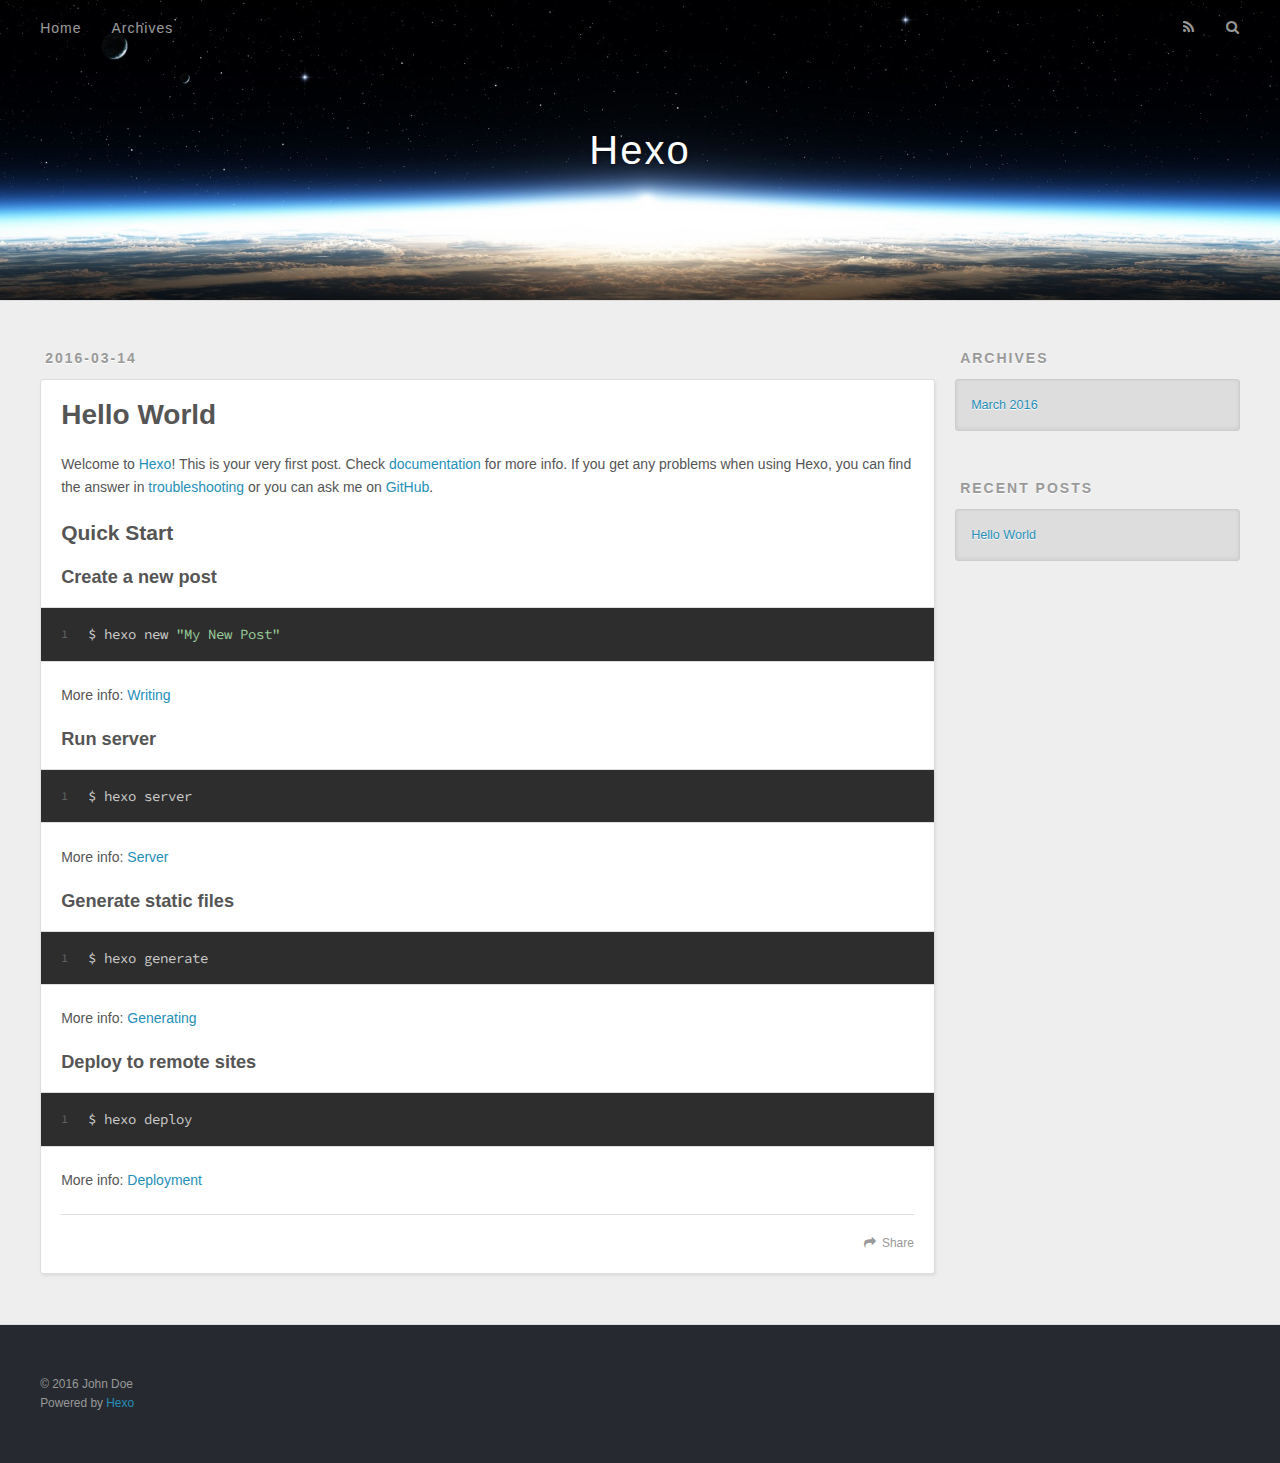
==== index.html @ 3d599dee "Site updated: 2016-03-14 21:38:11" ====
<!DOCTYPE html>
<html>
<head>
  <meta charset="utf-8">
  
  <title>Hexo</title>
  <meta name="viewport" content="width=device-width, initial-scale=1, maximum-scale=1">
  <meta name="description">
<meta property="og:type" content="website">
<meta property="og:title" content="Hexo">
<meta property="og:url" content="http://yoursite.com/index.html">
<meta property="og:site_name" content="Hexo">
<meta property="og:description">
<meta name="twitter:card" content="summary">
<meta name="twitter:title" content="Hexo">
<meta name="twitter:description">
  
    <link rel="alternate" href="/atom.xml" title="Hexo" type="application/atom+xml">
  
  
    <link rel="icon" href="/favicon.png">
  
  
    <link href="//fonts.googleapis.com/css?family=Source+Code+Pro" rel="stylesheet" type="text/css">
  
  <link rel="stylesheet" href="/css/style.css">
  

</head>

<body>
  <div id="container">
    <div id="wrap">
      <header id="header">
  <div id="banner"></div>
  <div id="header-outer" class="outer">
    <div id="header-title" class="inner">
      <h1 id="logo-wrap">
        <a href="/" id="logo">Hexo</a>
      </h1>
      
    </div>
    <div id="header-inner" class="inner">
      <nav id="main-nav">
        <a id="main-nav-toggle" class="nav-icon"></a>
        
          <a class="main-nav-link" href="/">Home</a>
        
          <a class="main-nav-link" href="/archives">Archives</a>
        
      </nav>
      <nav id="sub-nav">
        
          <a id="nav-rss-link" class="nav-icon" href="/atom.xml" title="RSS Feed"></a>
        
        <a id="nav-search-btn" class="nav-icon" title="Search"></a>
      </nav>
      <div id="search-form-wrap">
        <form action="//google.com/search" method="get" accept-charset="UTF-8" class="search-form"><input type="search" name="q" results="0" class="search-form-input" placeholder="Search"><button type="submit" class="search-form-submit">&#xF002;</button><input type="hidden" name="sitesearch" value="http://yoursite.com"></form>
      </div>
    </div>
  </div>
</header>
      <div class="outer">
        <section id="main">
  
    <article id="post-hello-world" class="article article-type-post" itemscope itemprop="blogPost">
  <div class="article-meta">
    <a href="/2016/03/14/hello-world/" class="article-date">
  <time datetime="2016-03-14T12:42:11.532Z" itemprop="datePublished">2016-03-14</time>
</a>
    
  </div>
  <div class="article-inner">
    
    
      <header class="article-header">
        
  
    <h1 itemprop="name">
      <a class="article-title" href="/2016/03/14/hello-world/">Hello World</a>
    </h1>
  

      </header>
    
    <div class="article-entry" itemprop="articleBody">
      
        <p>Welcome to <a href="https://hexo.io/" target="_blank" rel="external">Hexo</a>! This is your very first post. Check <a href="https://hexo.io/docs/" target="_blank" rel="external">documentation</a> for more info. If you get any problems when using Hexo, you can find the answer in <a href="https://hexo.io/docs/troubleshooting.html" target="_blank" rel="external">troubleshooting</a> or you can ask me on <a href="https://github.com/hexojs/hexo/issues" target="_blank" rel="external">GitHub</a>.</p>
<h2 id="Quick-Start"><a href="#Quick-Start" class="headerlink" title="Quick Start"></a>Quick Start</h2><h3 id="Create-a-new-post"><a href="#Create-a-new-post" class="headerlink" title="Create a new post"></a>Create a new post</h3><figure class="highlight bash"><table><tr><td class="gutter"><pre><span class="line">1</span><br></pre></td><td class="code"><pre><span class="line">$ hexo new <span class="string">"My New Post"</span></span><br></pre></td></tr></table></figure>
<p>More info: <a href="https://hexo.io/docs/writing.html" target="_blank" rel="external">Writing</a></p>
<h3 id="Run-server"><a href="#Run-server" class="headerlink" title="Run server"></a>Run server</h3><figure class="highlight bash"><table><tr><td class="gutter"><pre><span class="line">1</span><br></pre></td><td class="code"><pre><span class="line">$ hexo server</span><br></pre></td></tr></table></figure>
<p>More info: <a href="https://hexo.io/docs/server.html" target="_blank" rel="external">Server</a></p>
<h3 id="Generate-static-files"><a href="#Generate-static-files" class="headerlink" title="Generate static files"></a>Generate static files</h3><figure class="highlight bash"><table><tr><td class="gutter"><pre><span class="line">1</span><br></pre></td><td class="code"><pre><span class="line">$ hexo generate</span><br></pre></td></tr></table></figure>
<p>More info: <a href="https://hexo.io/docs/generating.html" target="_blank" rel="external">Generating</a></p>
<h3 id="Deploy-to-remote-sites"><a href="#Deploy-to-remote-sites" class="headerlink" title="Deploy to remote sites"></a>Deploy to remote sites</h3><figure class="highlight bash"><table><tr><td class="gutter"><pre><span class="line">1</span><br></pre></td><td class="code"><pre><span class="line">$ hexo deploy</span><br></pre></td></tr></table></figure>
<p>More info: <a href="https://hexo.io/docs/deployment.html" target="_blank" rel="external">Deployment</a></p>

      
    </div>
    <footer class="article-footer">
      <a data-url="http://yoursite.com/2016/03/14/hello-world/" data-id="cilrziiw30000g82s1ze02omd" class="article-share-link">Share</a>
      
      
    </footer>
  </div>
  
</article>


  

</section>
        
          <aside id="sidebar">
  
    

  
    

  
    
  
    
  <div class="widget-wrap">
    <h3 class="widget-title">Archives</h3>
    <div class="widget">
      <ul class="archive-list"><li class="archive-list-item"><a class="archive-list-link" href="/archives/2016/03/">March 2016</a></li></ul>
    </div>
  </div>


  
    
  <div class="widget-wrap">
    <h3 class="widget-title">Recent Posts</h3>
    <div class="widget">
      <ul>
        
          <li>
            <a href="/2016/03/14/hello-world/">Hello World</a>
          </li>
        
      </ul>
    </div>
  </div>

  
</aside>
        
      </div>
      <footer id="footer">
  
  <div class="outer">
    <div id="footer-info" class="inner">
      &copy; 2016 John Doe<br>
      Powered by <a href="http://hexo.io/" target="_blank">Hexo</a>
    </div>
  </div>
</footer>
    </div>
    <nav id="mobile-nav">
  
    <a href="/" class="mobile-nav-link">Home</a>
  
    <a href="/archives" class="mobile-nav-link">Archives</a>
  
</nav>
    

<script src="//ajax.googleapis.com/ajax/libs/jquery/2.0.3/jquery.min.js"></script>


  <link rel="stylesheet" href="/fancybox/jquery.fancybox.css">
  <script src="/fancybox/jquery.fancybox.pack.js"></script>


<script src="/js/script.js"></script>

  </div>
</body>
</html>
---- css/style.css ----
body {
  width: 100%;
}
body:before,
body:after {
  content: "";
  display: table;
}
body:after {
  clear: both;
}
html,
body,
div,
span,
applet,
object,
iframe,
h1,
h2,
h3,
h4,
h5,
h6,
p,
blockquote,
pre,
a,
abbr,
acronym,
address,
big,
cite,
code,
del,
dfn,
em,
img,
ins,
kbd,
q,
s,
samp,
small,
strike,
strong,
sub,
sup,
tt,
var,
dl,
dt,
dd,
ol,
ul,
li,
fieldset,
form,
label,
legend,
table,
caption,
tbody,
tfoot,
thead,
tr,
th,
td {
  margin: 0;
  padding: 0;
  border: 0;
  outline: 0;
  font-weight: inherit;
  font-style: inherit;
  font-family: inherit;
  font-size: 100%;
  vertical-align: baseline;
}
body {
  line-height: 1;
  color: #000;
  background: #fff;
}
ol,
ul {
  list-style: none;
}
table {
  border-collapse: separate;
  border-spacing: 0;
  vertical-align: middle;
}
caption,
th,
td {
  text-align: left;
  font-weight: normal;
  vertical-align: middle;
}
a img {
  border: none;
}
input,
button {
  margin: 0;
  padding: 0;
}
input::-moz-focus-inner,
button::-moz-focus-inner {
  border: 0;
  padding: 0;
}
@font-face {
  font-family: FontAwesome;
  font-style: normal;
  font-weight: normal;
  src: url("fonts/fontawesome-webfont.eot?v=#4.0.3");
  src: url("fonts/fontawesome-webfont.eot?#iefix&v=#4.0.3") format("embedded-opentype"), url("fonts/fontawesome-webfont.woff?v=#4.0.3") format("woff"), url("fonts/fontawesome-webfont.ttf?v=#4.0.3") format("truetype"), url("fonts/fontawesome-webfont.svg#fontawesomeregular?v=#4.0.3") format("svg");
}
html,
body,
#container {
  height: 100%;
}
body {
  background: #eee;
  font: 14px "Helvetica Neue", Helvetica, Arial, sans-serif;
  -webkit-text-size-adjust: 100%;
}
.outer {
  max-width: 1220px;
  margin: 0 auto;
  padding: 0 20px;
}
.outer:before,
.outer:after {
  content: "";
  display: table;
}
.outer:after {
  clear: both;
}
.inner {
  display: inline;
  float: left;
  width: 98.33333333333333%;
  margin: 0 0.833333333333333%;
}
.left,
.alignleft {
  float: left;
}
.right,
.alignright {
  float: right;
}
.clear {
  clear: both;
}
#container {
  position: relative;
}
.mobile-nav-on {
  overflow: hidden;
}
#wrap {
  height: 100%;
  width: 100%;
  position: absolute;
  top: 0;
  left: 0;
  -webkit-transition: 0.2s ease-out;
  -moz-transition: 0.2s ease-out;
  -ms-transition: 0.2s ease-out;
  transition: 0.2s ease-out;
  z-index: 1;
  background: #eee;
}
.mobile-nav-on #wrap {
  left: 280px;
}
@media screen and (min-width: 768px) {
  #main {
    display: inline;
    float: left;
    width: 73.33333333333333%;
    margin: 0 0.833333333333333%;
  }
}
.article-date,
.article-category-link,
.archive-year,
.widget-title {
  text-decoration: none;
  text-transform: uppercase;
  letter-spacing: 2px;
  color: #999;
  margin-bottom: 1em;
  margin-left: 5px;
  line-height: 1em;
  text-shadow: 0 1px #fff;
  font-weight: bold;
}
.article-inner,
.archive-article-inner {
  background: #fff;
  -webkit-box-shadow: 1px 2px 3px #ddd;
  box-shadow: 1px 2px 3px #ddd;
  border: 1px solid #ddd;
  -webkit-border-radius: 3px;
  border-radius: 3px;
}
.article-entry h1,
.widget h1 {
  font-size: 2em;
}
.article-entry h2,
.widget h2 {
  font-size: 1.5em;
}
.article-entry h3,
.widget h3 {
  font-size: 1.3em;
}
.article-entry h4,
.widget h4 {
  font-size: 1.2em;
}
.article-entry h5,
.widget h5 {
  font-size: 1em;
}
.article-entry h6,
.widget h6 {
  font-size: 1em;
  color: #999;
}
.article-entry hr,
.widget hr {
  border: 1px dashed #ddd;
}
.article-entry strong,
.widget strong {
  font-weight: bold;
}
.article-entry em,
.widget em,
.article-entry cite,
.widget cite {
  font-style: italic;
}
.article-entry sup,
.widget sup,
.article-entry sub,
.widget sub {
  font-size: 0.75em;
  line-height: 0;
  position: relative;
  vertical-align: baseline;
}
.article-entry sup,
.widget sup {
  top: -0.5em;
}
.article-entry sub,
.widget sub {
  bottom: -0.2em;
}
.article-entry small,
.widget small {
  font-size: 0.85em;
}
.article-entry acronym,
.widget acronym,
.article-entry abbr,
.widget abbr {
  border-bottom: 1px dotted;
}
.article-entry ul,
.widget ul,
.article-entry ol,
.widget ol,
.article-entry dl,
.widget dl {
  margin: 0 20px;
  line-height: 1.6em;
}
.article-entry ul ul,
.widget ul ul,
.article-entry ol ul,
.widget ol ul,
.article-entry ul ol,
.widget ul ol,
.article-entry ol ol,
.widget ol ol {
  margin-top: 0;
  margin-bottom: 0;
}
.article-entry ul,
.widget ul {
  list-style: disc;
}
.article-entry ol,
.widget ol {
  list-style: decimal;
}
.article-entry dt,
.widget dt {
  font-weight: bold;
}
#header {
  height: 300px;
  position: relative;
  border-bottom: 1px solid #ddd;
}
#header:before,
#header:after {
  content: "";
  position: absolute;
  left: 0;
  right: 0;
  height: 40px;
}
#header:before {
  top: 0;
  background: -webkit-linear-gradient(rgba(0,0,0,0.2), transparent);
  background: -moz-linear-gradient(rgba(0,0,0,0.2), transparent);
  background: -ms-linear-gradient(rgba(0,0,0,0.2), transparent);
  background: linear-gradient(rgba(0,0,0,0.2), transparent);
}
#header:after {
  bottom: 0;
  background: -webkit-linear-gradient(transparent, rgba(0,0,0,0.2));
  background: -moz-linear-gradient(transparent, rgba(0,0,0,0.2));
  background: -ms-linear-gradient(transparent, rgba(0,0,0,0.2));
  background: linear-gradient(transparent, rgba(0,0,0,0.2));
}
#header-outer {
  height: 100%;
  position: relative;
}
#header-inner {
  position: relative;
  overflow: hidden;
}
#banner {
  position: absolute;
  top: 0;
  left: 0;
  width: 100%;
  height: 100%;
  background: url("images/banner.jpg") center #000;
  -webkit-background-size: cover;
  -moz-background-size: cover;
  background-size: cover;
  z-index: -1;
}
#header-title {
  text-align: center;
  height: 40px;
  position: absolute;
  top: 50%;
  left: 0;
  margin-top: -20px;
}
#logo,
#subtitle {
  text-decoration: none;
  color: #fff;
  font-weight: 300;
  text-shadow: 0 1px 4px rgba(0,0,0,0.3);
}
#logo {
  font-size: 40px;
  line-height: 40px;
  letter-spacing: 2px;
}
#subtitle {
  font-size: 16px;
  line-height: 16px;
  letter-spacing: 1px;
}
#subtitle-wrap {
  margin-top: 16px;
}
#main-nav {
  float: left;
  margin-left: -15px;
}
.nav-icon,
.main-nav-link {
  float: left;
  color: #fff;
  opacity: 0.6;
  text-decoration: none;
  text-shadow: 0 1px rgba(0,0,0,0.2);
  -webkit-transition: opacity 0.2s;
  -moz-transition: opacity 0.2s;
  -ms-transition: opacity 0.2s;
  transition: opacity 0.2s;
  display: block;
  padding: 20px 15px;
}
.nav-icon:hover,
.main-nav-link:hover {
  opacity: 1;
}
.nav-icon {
  font-family: FontAwesome;
  text-align: center;
  font-size: 14px;
  width: 14px;
  height: 14px;
  padding: 20px 15px;
  position: relative;
  cursor: pointer;
}
.main-nav-link {
  font-weight: 300;
  letter-spacing: 1px;
}
@media screen and (max-width: 479px) {
  .main-nav-link {
    display: none;
  }
}
#main-nav-toggle {
  display: none;
}
#main-nav-toggle:before {
  content: "\f0c9";
}
@media screen and (max-width: 479px) {
  #main-nav-toggle {
    display: block;
  }
}
#sub-nav {
  float: right;
  margin-right: -15px;
}
#nav-rss-link:before {
  content: "\f09e";
}
#nav-search-btn:before {
  content: "\f002";
}
#search-form-wrap {
  position: absolute;
  top: 15px;
  width: 150px;
  height: 30px;
  right: -150px;
  opacity: 0;
  -webkit-transition: 0.2s ease-out;
  -moz-transition: 0.2s ease-out;
  -ms-transition: 0.2s ease-out;
  transition: 0.2s ease-out;
}
#search-form-wrap.on {
  opacity: 1;
  right: 0;
}
@media screen and (max-width: 479px) {
  #search-form-wrap {
    width: 100%;
    right: -100%;
  }
}
.search-form {
  position: absolute;
  top: 0;
  left: 0;
  right: 0;
  background: #fff;
  padding: 5px 15px;
  -webkit-border-radius: 15px;
  border-radius: 15px;
  -webkit-box-shadow: 0 0 10px rgba(0,0,0,0.3);
  box-shadow: 0 0 10px rgba(0,0,0,0.3);
}
.search-form-input {
  border: none;
  background: none;
  color: #555;
  width: 100%;
  font: 13px "Helvetica Neue", Helvetica, Arial, sans-serif;
  outline: none;
}
.search-form-input::-webkit-search-results-decoration,
.search-form-input::-webkit-search-cancel-button {
  -webkit-appearance: none;
}
.search-form-submit {
  position: absolute;
  top: 50%;
  right: 10px;
  margin-top: -7px;
  font: 13px FontAwesome;
  border: none;
  background: none;
  color: #bbb;
  cursor: pointer;
}
.search-form-submit:hover,
.search-form-submit:focus {
  color: #777;
}
.article {
  margin: 50px 0;
}
.article-inner {
  overflow: hidden;
}
.article-meta:before,
.article-meta:after {
  content: "";
  display: table;
}
.article-meta:after {
  clear: both;
}
.article-date {
  float: left;
}
.article-category {
  float: left;
  line-height: 1em;
  color: #ccc;
  text-shadow: 0 1px #fff;
  margin-left: 8px;
}
.article-category:before {
  content: "\2022";
}
.article-category-link {
  margin: 0 12px 1em;
}
.article-header {
  padding: 20px 20px 0;
}
.article-title {
  text-decoration: none;
  font-size: 2em;
  font-weight: bold;
  color: #555;
  line-height: 1.1em;
  -webkit-transition: color 0.2s;
  -moz-transition: color 0.2s;
  -ms-transition: color 0.2s;
  transition: color 0.2s;
}
a.article-title:hover {
  color: #258fb8;
}
.article-entry {
  color: #555;
  padding: 0 20px;
}
.article-entry:before,
.article-entry:after {
  content: "";
  display: table;
}
.article-entry:after {
  clear: both;
}
.article-entry p,
.article-entry table {
  line-height: 1.6em;
  margin: 1.6em 0;
}
.article-entry h1,
.article-entry h2,
.article-entry h3,
.article-entry h4,
.article-entry h5,
.article-entry h6 {
  font-weight: bold;
}
.article-entry h1,
.article-entry h2,
.article-entry h3,
.article-entry h4,
.article-entry h5,
.article-entry h6 {
  line-height: 1.1em;
  margin: 1.1em 0;
}
.article-entry a {
  color: #258fb8;
  text-decoration: none;
}
.article-entry a:hover {
  text-decoration: underline;
}
.article-entry ul,
.article-entry ol,
.article-entry dl {
  margin-top: 1.6em;
  margin-bottom: 1.6em;
}
.article-entry img,
.article-entry video {
  max-width: 100%;
  height: auto;
  display: block;
  margin: auto;
}
.article-entry iframe {
  border: none;
}
.article-entry table {
  width: 100%;
  border-collapse: collapse;
  border-spacing: 0;
}
.article-entry th {
  font-weight: bold;
  border-bottom: 3px solid #ddd;
  padding-bottom: 0.5em;
}
.article-entry td {
  border-bottom: 1px solid #ddd;
  padding: 10px 0;
}
.article-entry blockquote {
  font-family: Georgia, "Times New Roman", serif;
  font-size: 1.4em;
  margin: 1.6em 20px;
  text-align: center;
}
.article-entry blockquote footer {
  font-size: 14px;
  margin: 1.6em 0;
  font-family: "Helvetica Neue", Helvetica, Arial, sans-serif;
}
.article-entry blockquote footer cite:before {
  content: "—";
  padding: 0 0.5em;
}
.article-entry .pullquote {
  text-align: left;
  width: 45%;
  margin: 0;
}
.article-entry .pullquote.left {
  margin-left: 0.5em;
  margin-right: 1em;
}
.article-entry .pullquote.right {
  margin-right: 0.5em;
  margin-left: 1em;
}
.article-entry .caption {
  color: #999;
  display: block;
  font-size: 0.9em;
  margin-top: 0.5em;
  position: relative;
  text-align: center;
}
.article-entry .video-container {
  position: relative;
  padding-top: 56.25%;
  height: 0;
  overflow: hidden;
}
.article-entry .video-container iframe,
.article-entry .video-container object,
.article-entry .video-container embed {
  position: absolute;
  top: 0;
  left: 0;
  width: 100%;
  height: 100%;
  margin-top: 0;
}
.article-more-link a {
  display: inline-block;
  line-height: 1em;
  padding: 6px 15px;
  -webkit-border-radius: 15px;
  border-radius: 15px;
  background: #eee;
  color: #999;
  text-shadow: 0 1px #fff;
  text-decoration: none;
}
.article-more-link a:hover {
  background: #258fb8;
  color: #fff;
  text-decoration: none;
  text-shadow: 0 1px #1e7293;
}
.article-footer {
  font-size: 0.85em;
  line-height: 1.6em;
  border-top: 1px solid #ddd;
  padding-top: 1.6em;
  margin: 0 20px 20px;
}
.article-footer:before,
.article-footer:after {
  content: "";
  display: table;
}
.article-footer:after {
  clear: both;
}
.article-footer a {
  color: #999;
  text-decoration: none;
}
.article-footer a:hover {
  color: #555;
}
.article-tag-list-item {
  float: left;
  margin-right: 10px;
}
.article-tag-list-link:before {
  content: "#";
}
.article-comment-link {
  float: right;
}
.article-comment-link:before {
  content: "\f075";
  font-family: FontAwesome;
  padding-right: 8px;
}
.article-share-link {
  cursor: pointer;
  float: right;
  margin-left: 20px;
}
.article-share-link:before {
  content: "\f064";
  font-family: FontAwesome;
  padding-right: 6px;
}
#article-nav {
  position: relative;
}
#article-nav:before,
#article-nav:after {
  content: "";
  display: table;
}
#article-nav:after {
  clear: both;
}
@media screen and (min-width: 768px) {
  #article-nav {
    margin: 50px 0;
  }
  #article-nav:before {
    width: 8px;
    height: 8px;
    position: absolute;
    top: 50%;
    left: 50%;
    margin-top: -4px;
    margin-left: -4px;
    content: "";
    -webkit-border-radius: 50%;
    border-radius: 50%;
    background: #ddd;
    -webkit-box-shadow: 0 1px 2px #fff;
    box-shadow: 0 1px 2px #fff;
  }
}
.article-nav-link-wrap {
  text-decoration: none;
  text-shadow: 0 1px #fff;
  color: #999;
  -webkit-box-sizing: border-box;
  -moz-box-sizing: border-box;
  box-sizing: border-box;
  margin-top: 50px;
  text-align: center;
  display: block;
}
.article-nav-link-wrap:hover {
  color: #555;
}
@media screen and (min-width: 768px) {
  .article-nav-link-wrap {
    width: 50%;
    margin-top: 0;
  }
}
@media screen and (min-width: 768px) {
  #article-nav-newer {
    float: left;
    text-align: right;
    padding-right: 20px;
  }
}
@media screen and (min-width: 768px) {
  #article-nav-older {
    float: right;
    text-align: left;
    padding-left: 20px;
  }
}
.article-nav-caption {
  text-transform: uppercase;
  letter-spacing: 2px;
  color: #ddd;
  line-height: 1em;
  font-weight: bold;
}
#article-nav-newer .article-nav-caption {
  margin-right: -2px;
}
.article-nav-title {
  font-size: 0.85em;
  line-height: 1.6em;
  margin-top: 0.5em;
}
.article-share-box {
  position: absolute;
  display: none;
  background: #fff;
  -webkit-box-shadow: 1px 2px 10px rgba(0,0,0,0.2);
  box-shadow: 1px 2px 10px rgba(0,0,0,0.2);
  -webkit-border-radius: 3px;
  border-radius: 3px;
  margin-left: -145px;
  overflow: hidden;
  z-index: 1;
}
.article-share-box.on {
  display: block;
}
.article-share-input {
  width: 100%;
  background: none;
  -webkit-box-sizing: border-box;
  -moz-box-sizing: border-box;
  box-sizing: border-box;
  font: 14px "Helvetica Neue", Helvetica, Arial, sans-serif;
  padding: 0 15px;
  color: #555;
  outline: none;
  border: 1px solid #ddd;
  -webkit-border-radius: 3px 3px 0 0;
  border-radius: 3px 3px 0 0;
  height: 36px;
  line-height: 36px;
}
.article-share-links {
  background: #eee;
}
.article-share-links:before,
.article-share-links:after {
  content: "";
  display: table;
}
.article-share-links:after {
  clear: both;
}
.article-share-twitter,
.article-share-facebook,
.article-share-pinterest,
.article-share-google {
  width: 50px;
  height: 36px;
  display: block;
  float: left;
  position: relative;
  color: #999;
  text-shadow: 0 1px #fff;
}
.article-share-twitter:before,
.article-share-facebook:before,
.article-share-pinterest:before,
.article-share-google:before {
  font-size: 20px;
  font-family: FontAwesome;
  width: 20px;
  height: 20px;
  position: absolute;
  top: 50%;
  left: 50%;
  margin-top: -10px;
  margin-left: -10px;
  text-align: center;
}
.article-share-twitter:hover,
.article-share-facebook:hover,
.article-share-pinterest:hover,
.article-share-google:hover {
  color: #fff;
}
.article-share-twitter:before {
  content: "\f099";
}
.article-share-twitter:hover {
  background: #00aced;
  text-shadow: 0 1px #008abe;
}
.article-share-facebook:before {
  content: "\f09a";
}
.article-share-facebook:hover {
  background: #3b5998;
  text-shadow: 0 1px #2f477a;
}
.article-share-pinterest:before {
  content: "\f0d2";
}
.article-share-pinterest:hover {
  background: #cb2027;
  text-shadow: 0 1px #a21a1f;
}
.article-share-google:before {
  content: "\f0d5";
}
.article-share-google:hover {
  background: #dd4b39;
  text-shadow: 0 1px #be3221;
}
.article-gallery {
  background: #000;
  position: relative;
}
.article-gallery-photos {
  position: relative;
  overflow: hidden;
}
.article-gallery-img {
  display: none;
  max-width: 100%;
}
.article-gallery-img:first-child {
  display: block;
}
.article-gallery-img.loaded {
  position: absolute;
  display: block;
}
.article-gallery-img img {
  display: block;
  max-width: 100%;
  margin: 0 auto;
}
#comments {
  background: #fff;
  -webkit-box-shadow: 1px 2px 3px #ddd;
  box-shadow: 1px 2px 3px #ddd;
  padding: 20px;
  border: 1px solid #ddd;
  -webkit-border-radius: 3px;
  border-radius: 3px;
  margin: 50px 0;
}
#comments a {
  color: #258fb8;
}
.archives-wrap {
  margin: 50px 0;
}
.archives:before,
.archives:after {
  content: "";
  display: table;
}
.archives:after {
  clear: both;
}
.archive-year-wrap {
  margin-bottom: 1em;
}
.archives {
  -webkit-column-gap: 10px;
  -moz-column-gap: 10px;
  column-gap: 10px;
}
@media screen and (min-width: 480px) and (max-width: 767px) {
  .archives {
    -webkit-column-count: 2;
    -moz-column-count: 2;
    column-count: 2;
  }
}
@media screen and (min-width: 768px) {
  .archives {
    -webkit-column-count: 3;
    -moz-column-count: 3;
    column-count: 3;
  }
}
.archive-article {
  -webkit-column-break-inside: avoid;
  page-break-inside: avoid;
  overflow: hidden;
  break-inside: avoid-column;
}
.archive-article-inner {
  padding: 10px;
  margin-bottom: 15px;
}
.archive-article-title {
  text-decoration: none;
  font-weight: bold;
  color: #555;
  -webkit-transition: color 0.2s;
  -moz-transition: color 0.2s;
  -ms-transition: color 0.2s;
  transition: color 0.2s;
  line-height: 1.6em;
}
.archive-article-title:hover {
  color: #258fb8;
}
.archive-article-footer {
  margin-top: 1em;
}
.archive-article-date {
  color: #999;
  text-decoration: none;
  font-size: 0.85em;
  line-height: 1em;
  margin-bottom: 0.5em;
  display: block;
}
#page-nav {
  margin: 50px auto;
  background: #fff;
  -webkit-box-shadow: 1px 2px 3px #ddd;
  box-shadow: 1px 2px 3px #ddd;
  border: 1px solid #ddd;
  -webkit-border-radius: 3px;
  border-radius: 3px;
  text-align: center;
  color: #999;
  overflow: hidden;
}
#page-nav:before,
#page-nav:after {
  content: "";
  display: table;
}
#page-nav:after {
  clear: both;
}
#page-nav a,
#page-nav span {
  padding: 10px 20px;
  line-height: 1;
  height: 2ex;
}
#page-nav a {
  color: #999;
  text-decoration: none;
}
#page-nav a:hover {
  background: #999;
  color: #fff;
}
#page-nav .prev {
  float: left;
}
#page-nav .next {
  float: right;
}
#page-nav .page-number {
  display: inline-block;
}
@media screen and (max-width: 479px) {
  #page-nav .page-number {
    display: none;
  }
}
#page-nav .current {
  color: #555;
  font-weight: bold;
}
#page-nav .space {
  color: #ddd;
}
#footer {
  background: #262a30;
  padding: 50px 0;
  border-top: 1px solid #ddd;
  color: #999;
}
#footer a {
  color: #258fb8;
  text-decoration: none;
}
#footer a:hover {
  text-decoration: underline;
}
#footer-info {
  line-height: 1.6em;
  font-size: 0.85em;
}
.article-entry pre,
.article-entry .highlight {
  background: #2d2d2d;
  margin: 0 -20px;
  padding: 15px 20px;
  border-style: solid;
  border-color: #ddd;
  border-width: 1px 0;
  overflow: auto;
  color: #ccc;
  line-height: 22.400000000000002px;
}
.article-entry .highlight .gutter pre,
.article-entry .gist .gist-file .gist-data .line-numbers {
  color: #666;
  font-size: 0.85em;
}
.article-entry pre,
.article-entry code {
  font-family: "Source Code Pro", Consolas, Monaco, Menlo, Consolas, monospace;
}
.article-entry code {
  background: #eee;
  text-shadow: 0 1px #fff;
  padding: 0 0.3em;
}
.article-entry pre code {
  background: none;
  text-shadow: none;
  padding: 0;
}
.article-entry .highlight pre {
  border: none;
  margin: 0;
  padding: 0;
}
.article-entry .highlight table {
  margin: 0;
  width: auto;
}
.article-entry .highlight td {
  border: none;
  padding: 0;
}
.article-entry .highlight figcaption {
  font-size: 0.85em;
  color: #999;
  line-height: 1em;
  margin-bottom: 1em;
}
.article-entry .highlight figcaption:before,
.article-entry .highlight figcaption:after {
  content: "";
  display: table;
}
.article-entry .highlight figcaption:after {
  clear: both;
}
.article-entry .highlight figcaption a {
  float: right;
}
.article-entry .highlight .gutter pre {
  text-align: right;
  padding-right: 20px;
}
.article-entry .highlight .line {
  height: 22.400000000000002px;
}
.article-entry .highlight .line.marked {
  background: #515151;
}
.article-entry .gist {
  margin: 0 -20px;
  border-style: solid;
  border-color: #ddd;
  border-width: 1px 0;
  background: #2d2d2d;
  padding: 15px 20px 15px 0;
}
.article-entry .gist .gist-file {
  border: none;
  font-family: "Source Code Pro", Consolas, Monaco, Menlo, Consolas, monospace;
  margin: 0;
}
.article-entry .gist .gist-file .gist-data {
  background: none;
  border: none;
}
.article-entry .gist .gist-file .gist-data .line-numbers {
  background: none;
  border: none;
  padding: 0 20px 0 0;
}
.article-entry .gist .gist-file .gist-data .line-data {
  padding: 0 !important;
}
.article-entry .gist .gist-file .highlight {
  margin: 0;
  padding: 0;
  border: none;
}
.article-entry .gist .gist-file .gist-meta {
  background: #2d2d2d;
  color: #999;
  font: 0.85em "Helvetica Neue", Helvetica, Arial, sans-serif;
  text-shadow: 0 0;
  padding: 0;
  margin-top: 1em;
  margin-left: 20px;
}
.article-entry .gist .gist-file .gist-meta a {
  color: #258fb8;
  font-weight: normal;
}
.article-entry .gist .gist-file .gist-meta a:hover {
  text-decoration: underline;
}
pre .comment,
pre .title {
  color: #999;
}
pre .variable,
pre .attribute,
pre .tag,
pre .regexp,
pre .ruby .constant,
pre .xml .tag .title,
pre .xml .pi,
pre .xml .doctype,
pre .html .doctype,
pre .css .id,
pre .css .class,
pre .css .pseudo {
  color: #f2777a;
}
pre .number,
pre .preprocessor,
pre .built_in,
pre .literal,
pre .params,
pre .constant {
  color: #f99157;
}
pre .class,
pre .ruby .class .title,
pre .css .rules .attribute {
  color: #9c9;
}
pre .string,
pre .value,
pre .inheritance,
pre .header,
pre .ruby .symbol,
pre .xml .cdata {
  color: #9c9;
}
pre .css .hexcolor {
  color: #6cc;
}
pre .function,
pre .python .decorator,
pre .python .title,
pre .ruby .function .title,
pre .ruby .title .keyword,
pre .perl .sub,
pre .javascript .title,
pre .coffeescript .title {
  color: #69c;
}
pre .keyword,
pre .javascript .function {
  color: #c9c;
}
@media screen and (max-width: 479px) {
  #mobile-nav {
    position: absolute;
    top: 0;
    left: 0;
    width: 280px;
    height: 100%;
    background: #191919;
    border-right: 1px solid #fff;
  }
}
@media screen and (max-width: 479px) {
  .mobile-nav-link {
    display: block;
    color: #999;
    text-decoration: none;
    padding: 15px 20px;
    font-weight: bold;
  }
  .mobile-nav-link:hover {
    color: #fff;
  }
}
@media screen and (min-width: 768px) {
  #sidebar {
    display: inline;
    float: left;
    width: 23.333333333333332%;
    margin: 0 0.833333333333333%;
  }
}
.widget-wrap {
  margin: 50px 0;
}
.widget {
  color: #777;
  text-shadow: 0 1px #fff;
  background: #ddd;
  -webkit-box-shadow: 0 -1px 4px #ccc inset;
  box-shadow: 0 -1px 4px #ccc inset;
  border: 1px solid #ccc;
  padding: 15px;
  -webkit-border-radius: 3px;
  border-radius: 3px;
}
.widget a {
  color: #258fb8;
  text-decoration: none;
}
.widget a:hover {
  text-decoration: underline;
}
.widget ul ul,
.widget ol ul,
.widget dl ul,
.widget ul ol,
.widget ol ol,
.widget dl ol,
.widget ul dl,
.widget ol dl,
.widget dl dl {
  margin-left: 15px;
  list-style: disc;
}
.widget {
  line-height: 1.6em;
  word-wrap: break-word;
  font-size: 0.9em;
}
.widget ul,
.widget ol {
  list-style: none;
  margin: 0;
}
.widget ul ul,
.widget ol ul,
.widget ul ol,
.widget ol ol {
  margin: 0 20px;
}
.widget ul ul,
.widget ol ul {
  list-style: disc;
}
.widget ul ol,
.widget ol ol {
  list-style: decimal;
}
.category-list-count,
.tag-list-count,
.archive-list-count {
  padding-left: 5px;
  color: #999;
  font-size: 0.85em;
}
.category-list-count:before,
.tag-list-count:before,
.archive-list-count:before {
  content: "(";
}
.category-list-count:after,
.tag-list-count:after,
.archive-list-count:after {
  content: ")";
}
.tagcloud a {
  margin-right: 5px;
  display: inline-block;
}
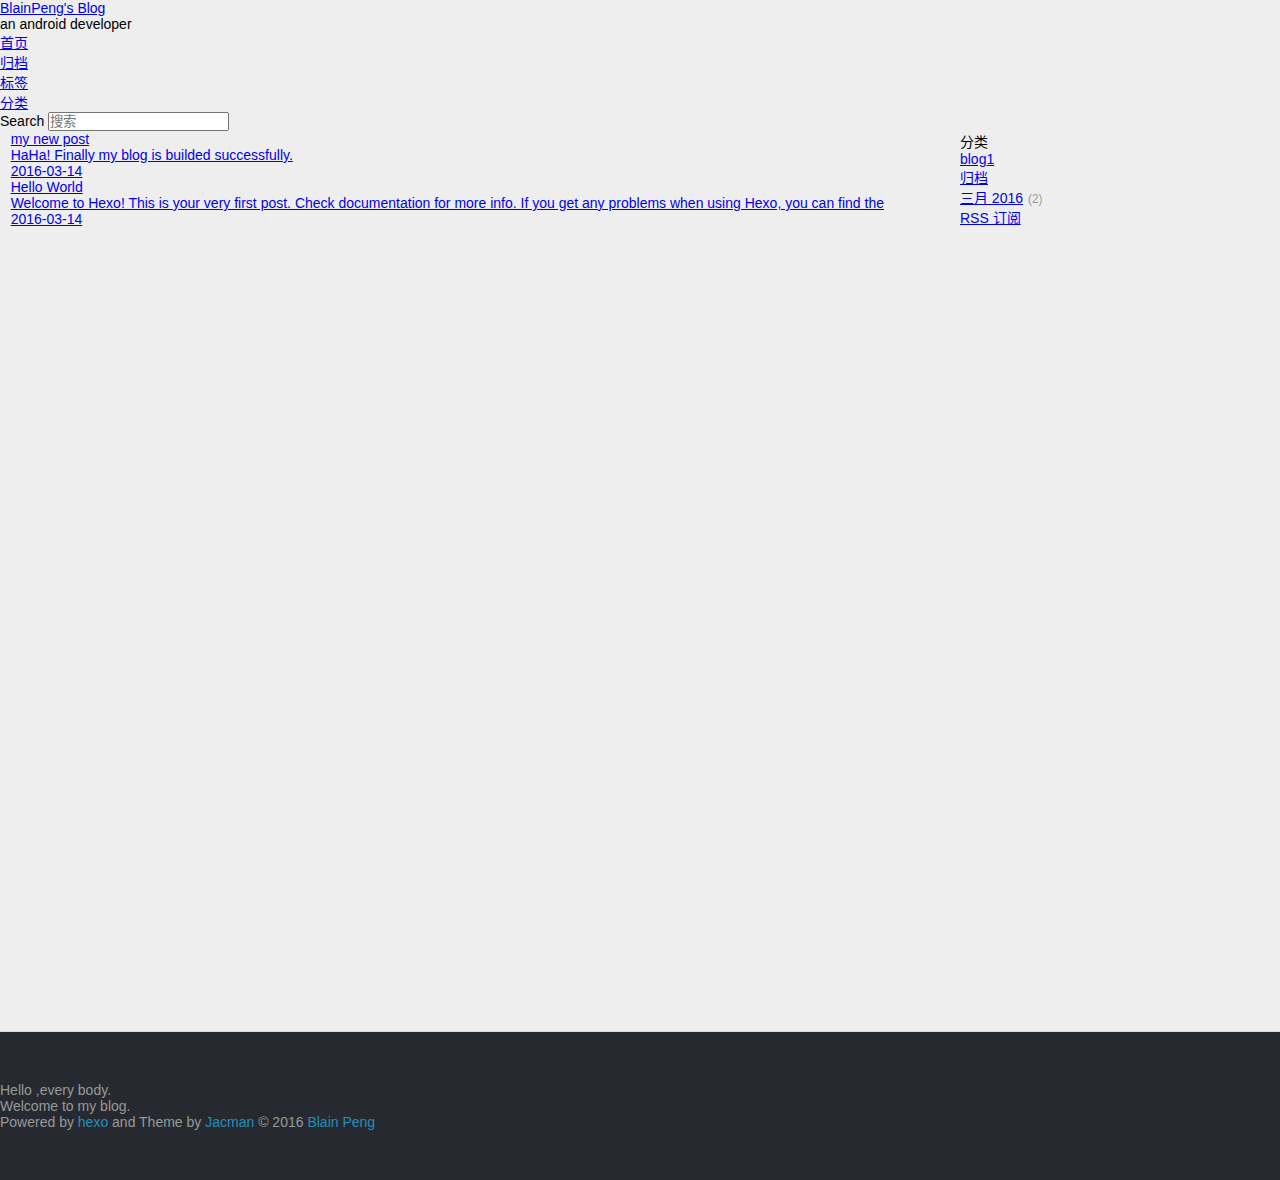
==== commit 9ada2508: "Site updated: 2016-03-15 21:43:04" ====
--- a/index.html
+++ b/index.html
@@ -1,183 +1,310 @@
-<!DOCTYPE html>
-<html>
+
+ <!DOCTYPE HTML>
+<html lang="zh-CN">
 <head>
-  <meta charset="utf-8">
-  
-  <title>Hexo</title>
-  <meta name="viewport" content="width=device-width, initial-scale=1, maximum-scale=1">
-  <meta name="description">
+  <meta charset="UTF-8">
+  
+    <title>BlainPeng&#39;s Blog</title>
+    <meta name="viewport" content="width=device-width, initial-scale=1,user-scalable=no">
+    
+    <meta name="author" content="Blain Peng">
+    
+
+    
+    <meta name="description" content="Welcome to my blog">
 <meta property="og:type" content="website">
-<meta property="og:title" content="Hexo">
+<meta property="og:title" content="BlainPeng's Blog">
 <meta property="og:url" content="http://yoursite.com/index.html">
-<meta property="og:site_name" content="Hexo">
-<meta property="og:description">
+<meta property="og:site_name" content="BlainPeng's Blog">
+<meta property="og:description" content="Welcome to my blog">
 <meta name="twitter:card" content="summary">
-<meta name="twitter:title" content="Hexo">
-<meta name="twitter:description">
-  
-    <link rel="alternate" href="/atom.xml" title="Hexo" type="application/atom+xml">
-  
-  
-    <link rel="icon" href="/favicon.png">
-  
-  
-    <link href="//fonts.googleapis.com/css?family=Source+Code+Pro" rel="stylesheet" type="text/css">
-  
-  <link rel="stylesheet" href="/css/style.css">
-  
-
+<meta name="twitter:title" content="BlainPeng's Blog">
+<meta name="twitter:description" content="Welcome to my blog">
+
+    
+    <link rel="alternative" href="/atom.xml" title="BlainPeng&#39;s Blog" type="application/atom+xml">
+    
+    
+    <link rel="icon" href="/img/favicon.ico">
+    
+    
+    <link rel="apple-touch-icon" href="/img/jacman.jpg">
+    <link rel="apple-touch-icon-precomposed" href="/img/jacman.jpg">
+    
+    <link rel="stylesheet" href="/css/style.css">
 </head>
 
-<body>
-  <div id="container">
-    <div id="wrap">
-      <header id="header">
-  <div id="banner"></div>
-  <div id="header-outer" class="outer">
-    <div id="header-title" class="inner">
-      <h1 id="logo-wrap">
-        <a href="/" id="logo">Hexo</a>
-      </h1>
+  <body>
+    <header>
       
+<div>
+		
+			<div id="textlogo">
+				<h1 class="site-name"><a href="/" title="BlainPeng&#39;s Blog">BlainPeng&#39;s Blog</a></h1>
+				<h2 class="blog-motto">an android developer</h2>
+			</div>
+			<div class="navbar"><a class="navbutton navmobile" href="#" title="菜单">
+			</a></div>
+			<nav class="animated">
+				<ul>
+					<ul>
+					 
+						<li><a href="/">首页</a></li>
+					
+						<li><a href="/archives">归档</a></li>
+					
+						<li><a href="/tags">标签</a></li>
+					
+						<li><a href="/categories">分类</a></li>
+					
+					<li>
+ 					
+					<form class="search" action="//google.com/search" method="get" accept-charset="utf-8">
+						<label>Search</label>
+						<input type="search" id="search" name="q" autocomplete="off" maxlength="20" placeholder="搜索" />
+						<input type="hidden" name="q" value="site:yoursite.com">
+					</form>
+					
+					</li>
+				</ul>
+			</nav>			
+</div>
+    </header>
+    <div id="container">
+      <div id="main">
+
+  
+<section class="post" itemscope itemprop="blogitem">
+  
+    <a href="/2016/03/14/my-new-post/" title="my new post" itemprop="url">
+  
+    <h1 itemprop="name">my new post</h1>
+    
+     
+           <p itemprop="description" >HaHa! Finally my blog is builded successfully.</p>
+        
+    
+    <time datetime="2016-03-14T13:40:43.000Z" itemprop="datePublished">2016-03-14</time>
+  </a>
+</section>
+
+
+
+
+
+
+  
+<section class="post" itemscope itemprop="blogitem">
+  
+    <a href="/2016/03/14/hello-world/" title="Hello World" itemprop="url">
+  
+    <h1 itemprop="name">Hello World</h1>
+    
+     
+           <p itemprop="description" >Welcome to Hexo! This is your very first post. Check documentation for more info. If you get any problems when using Hexo, you can find the </p>
+        
+    
+    <time datetime="2016-03-14T12:42:11.532Z" itemprop="datePublished">2016-03-14</time>
+  </a>
+</section>
+
+
+
+
+
+
+
+</div>
+      <div class="openaside"><a class="navbutton" href="#" title="显示侧边栏"></a></div>
+
+<div id="asidepart">
+<div class="closeaside"><a class="closebutton" href="#" title="隐藏侧边栏"></a></div>
+<aside class="clearfix">
+
+  
+
+
+  
+<div class="categorieslist">
+	<p class="asidetitle">分类</p>
+		<ul>
+		
+		  
+			<li><a href="/categories/blog/" title="blog">blog<sup>1</sup></a></li>
+		  
+		
+		</ul>
+</div>
+
+
+  
+
+  
+  <div class="archiveslist">
+    <p class="asidetitle"><a href="/archives">归档</a></p>
+      <ul class="archive-list"><li class="archive-list-item"><a class="archive-list-link" href="/archives/2016/03/">三月 2016</a><span class="archive-list-count">2</span></li></ul>
+  </div>
+
+
+  
+
+  <div class="rsspart">
+	<a href="/atom.xml" target="_blank" title="rss">RSS 订阅</a>
+</div>
+
+</aside>
+</div>
     </div>
-    <div id="header-inner" class="inner">
-      <nav id="main-nav">
-        <a id="main-nav-toggle" class="nav-icon"></a>
+    <footer><div id="footer" >
+	
+	
+	<section class="info">
+		<p> Hello ,every body. <br/>
+			Welcome to my blog.</p>
+	</section>
+	 
+	<div class="social-font" class="clearfix">
+		
+		
+		
+		
+		
+		
+		
+		
+		
+		
+	</div>
+			
+		
+
+		<p class="copyright">
+		Powered by <a href="http://hexo.io" target="_blank" title="hexo">hexo</a> and Theme by <a href="https://github.com/wuchong/jacman" target="_blank" title="Jacman">Jacman</a> © 2016 
+		
+		<a href="/about" target="_blank" title="Blain Peng">Blain Peng</a>
+		
+		
+		</p>
+</div>
+</footer>
+    <script src="/js/jquery-2.0.3.min.js"></script>
+<script src="/js/jquery.imagesloaded.min.js"></script>
+<script src="/js/gallery.js"></script>
+<script src="/js/jquery.qrcode-0.12.0.min.js"></script>
+
+<script type="text/javascript">
+$(document).ready(function(){ 
+  $('.navbar').click(function(){
+    $('header nav').toggleClass('shownav');
+  });
+  var myWidth = 0;
+  function getSize(){
+    if( typeof( window.innerWidth ) == 'number' ) {
+      myWidth = window.innerWidth;
+    } else if( document.documentElement && document.documentElement.clientWidth) {
+      myWidth = document.documentElement.clientWidth;
+    };
+  };
+  var m = $('#main'),
+      a = $('#asidepart'),
+      c = $('.closeaside'),
+      o = $('.openaside');
+  c.click(function(){
+    a.addClass('fadeOut').css('display', 'none');
+    o.css('display', 'block').addClass('fadeIn');
+    m.addClass('moveMain');
+  });
+  o.click(function(){
+    o.css('display', 'none').removeClass('beforeFadeIn');
+    a.css('display', 'block').removeClass('fadeOut').addClass('fadeIn');      
+    m.removeClass('moveMain');
+  });
+  $(window).scroll(function(){
+    o.css("top",Math.max(80,260-$(this).scrollTop()));
+  });
+  
+  $(window).resize(function(){
+    getSize(); 
+    if (myWidth >= 1024) {
+      $('header nav').removeClass('shownav');
+    }else{
+      m.removeClass('moveMain');
+      a.css('display', 'block').removeClass('fadeOut');
+      o.css('display', 'none');
         
-          <a class="main-nav-link" href="/">Home</a>
-        
-          <a class="main-nav-link" href="/archives">Archives</a>
-        
-      </nav>
-      <nav id="sub-nav">
-        
-          <a id="nav-rss-link" class="nav-icon" href="/atom.xml" title="RSS Feed"></a>
-        
-        <a id="nav-search-btn" class="nav-icon" title="Search"></a>
-      </nav>
-      <div id="search-form-wrap">
-        <form action="//google.com/search" method="get" accept-charset="UTF-8" class="search-form"><input type="search" name="q" results="0" class="search-form-input" placeholder="Search"><button type="submit" class="search-form-submit">&#xF002;</button><input type="hidden" name="sitesearch" value="http://yoursite.com"></form>
-      </div>
-    </div>
-  </div>
-</header>
-      <div class="outer">
-        <section id="main">
-  
-    <article id="post-hello-world" class="article article-type-post" itemscope itemprop="blogPost">
-  <div class="article-meta">
-    <a href="/2016/03/14/hello-world/" class="article-date">
-  <time datetime="2016-03-14T12:42:11.532Z" itemprop="datePublished">2016-03-14</time>
-</a>
-    
-  </div>
-  <div class="article-inner">
-    
-    
-      <header class="article-header">
-        
-  
-    <h1 itemprop="name">
-      <a class="article-title" href="/2016/03/14/hello-world/">Hello World</a>
-    </h1>
-  
-
-      </header>
-    
-    <div class="article-entry" itemprop="articleBody">
-      
-        <p>Welcome to <a href="https://hexo.io/" target="_blank" rel="external">Hexo</a>! This is your very first post. Check <a href="https://hexo.io/docs/" target="_blank" rel="external">documentation</a> for more info. If you get any problems when using Hexo, you can find the answer in <a href="https://hexo.io/docs/troubleshooting.html" target="_blank" rel="external">troubleshooting</a> or you can ask me on <a href="https://github.com/hexojs/hexo/issues" target="_blank" rel="external">GitHub</a>.</p>
-<h2 id="Quick-Start"><a href="#Quick-Start" class="headerlink" title="Quick Start"></a>Quick Start</h2><h3 id="Create-a-new-post"><a href="#Create-a-new-post" class="headerlink" title="Create a new post"></a>Create a new post</h3><figure class="highlight bash"><table><tr><td class="gutter"><pre><span class="line">1</span><br></pre></td><td class="code"><pre><span class="line">$ hexo new <span class="string">"My New Post"</span></span><br></pre></td></tr></table></figure>
-<p>More info: <a href="https://hexo.io/docs/writing.html" target="_blank" rel="external">Writing</a></p>
-<h3 id="Run-server"><a href="#Run-server" class="headerlink" title="Run server"></a>Run server</h3><figure class="highlight bash"><table><tr><td class="gutter"><pre><span class="line">1</span><br></pre></td><td class="code"><pre><span class="line">$ hexo server</span><br></pre></td></tr></table></figure>
-<p>More info: <a href="https://hexo.io/docs/server.html" target="_blank" rel="external">Server</a></p>
-<h3 id="Generate-static-files"><a href="#Generate-static-files" class="headerlink" title="Generate static files"></a>Generate static files</h3><figure class="highlight bash"><table><tr><td class="gutter"><pre><span class="line">1</span><br></pre></td><td class="code"><pre><span class="line">$ hexo generate</span><br></pre></td></tr></table></figure>
-<p>More info: <a href="https://hexo.io/docs/generating.html" target="_blank" rel="external">Generating</a></p>
-<h3 id="Deploy-to-remote-sites"><a href="#Deploy-to-remote-sites" class="headerlink" title="Deploy to remote sites"></a>Deploy to remote sites</h3><figure class="highlight bash"><table><tr><td class="gutter"><pre><span class="line">1</span><br></pre></td><td class="code"><pre><span class="line">$ hexo deploy</span><br></pre></td></tr></table></figure>
-<p>More info: <a href="https://hexo.io/docs/deployment.html" target="_blank" rel="external">Deployment</a></p>
-
-      
-    </div>
-    <footer class="article-footer">
-      <a data-url="http://yoursite.com/2016/03/14/hello-world/" data-id="cilrziiw30000g82s1ze02omd" class="article-share-link">Share</a>
-      
-      
-    </footer>
-  </div>
-  
-</article>
-
-
-  
-
-</section>
-        
-          <aside id="sidebar">
-  
-    
-
-  
-    
-
-  
-    
-  
-    
-  <div class="widget-wrap">
-    <h3 class="widget-title">Archives</h3>
-    <div class="widget">
-      <ul class="archive-list"><li class="archive-list-item"><a class="archive-list-link" href="/archives/2016/03/">March 2016</a></li></ul>
-    </div>
-  </div>
-
-
-  
-    
-  <div class="widget-wrap">
-    <h3 class="widget-title">Recent Posts</h3>
-    <div class="widget">
-      <ul>
-        
-          <li>
-            <a href="/2016/03/14/hello-world/">Hello World</a>
-          </li>
-        
-      </ul>
-    </div>
-  </div>
-
-  
-</aside>
-        
-      </div>
-      <footer id="footer">
-  
-  <div class="outer">
-    <div id="footer-info" class="inner">
-      &copy; 2016 John Doe<br>
-      Powered by <a href="http://hexo.io/" target="_blank">Hexo</a>
-    </div>
-  </div>
-</footer>
-    </div>
-    <nav id="mobile-nav">
-  
-    <a href="/" class="mobile-nav-link">Home</a>
-  
-    <a href="/archives" class="mobile-nav-link">Archives</a>
-  
-</nav>
-    
-
-<script src="//ajax.googleapis.com/ajax/libs/jquery/2.0.3/jquery.min.js"></script>
-
-
-  <link rel="stylesheet" href="/fancybox/jquery.fancybox.css">
-  <script src="/fancybox/jquery.fancybox.pack.js"></script>
-
-
-<script src="/js/script.js"></script>
-
-  </div>
-</body>
-</html>+    }
+  });
+});
+</script>
+
+
+
+
+
+
+
+
+
+
+<link rel="stylesheet" href="/fancybox/jquery.fancybox.css" media="screen" type="text/css">
+<script src="/fancybox/jquery.fancybox.pack.js"></script>
+<script type="text/javascript">
+$(document).ready(function(){ 
+  $('.article-content').each(function(i){
+    $(this).find('img').each(function(){
+      if ($(this).parent().hasClass('fancybox')) return;
+      var alt = this.alt;
+      if (alt) $(this).after('<span class="caption">' + alt + '</span>');
+      $(this).wrap('<a href="' + this.src + '" title="' + alt + '" class="fancybox"></a>');
+    });
+    $(this).find('.fancybox').each(function(){
+      $(this).attr('rel', 'article' + i);
+    });
+  });
+  if($.fancybox){
+    $('.fancybox').fancybox();
+  }
+}); 
+</script>
+
+
+
+<!-- Analytics Begin -->
+
+
+
+<script>
+var _hmt = _hmt || [];
+(function() {
+  var hm = document.createElement("script");
+  hm.src = "//hm.baidu.com/hm.js?e6d1f421bbc9962127a50488f9ed37d1";
+  var s = document.getElementsByTagName("script")[0]; 
+  s.parentNode.insertBefore(hm, s);
+})();
+</script>
+
+
+
+<!-- Analytics End -->
+
+<!-- Totop Begin -->
+
+	<div id="totop">
+	<a title="返回顶部"><img src="/img/scrollup.png"/></a>
+	</div>
+	<script src="/js/totop.js"></script>
+
+<!-- Totop End -->
+
+<!-- MathJax Begin -->
+<!-- mathjax config similar to math.stackexchange -->
+
+
+<!-- MathJax End -->
+
+<!-- Tiny_search Begin -->
+
+<!-- Tiny_search End -->
+
+  </body>
+ </html>
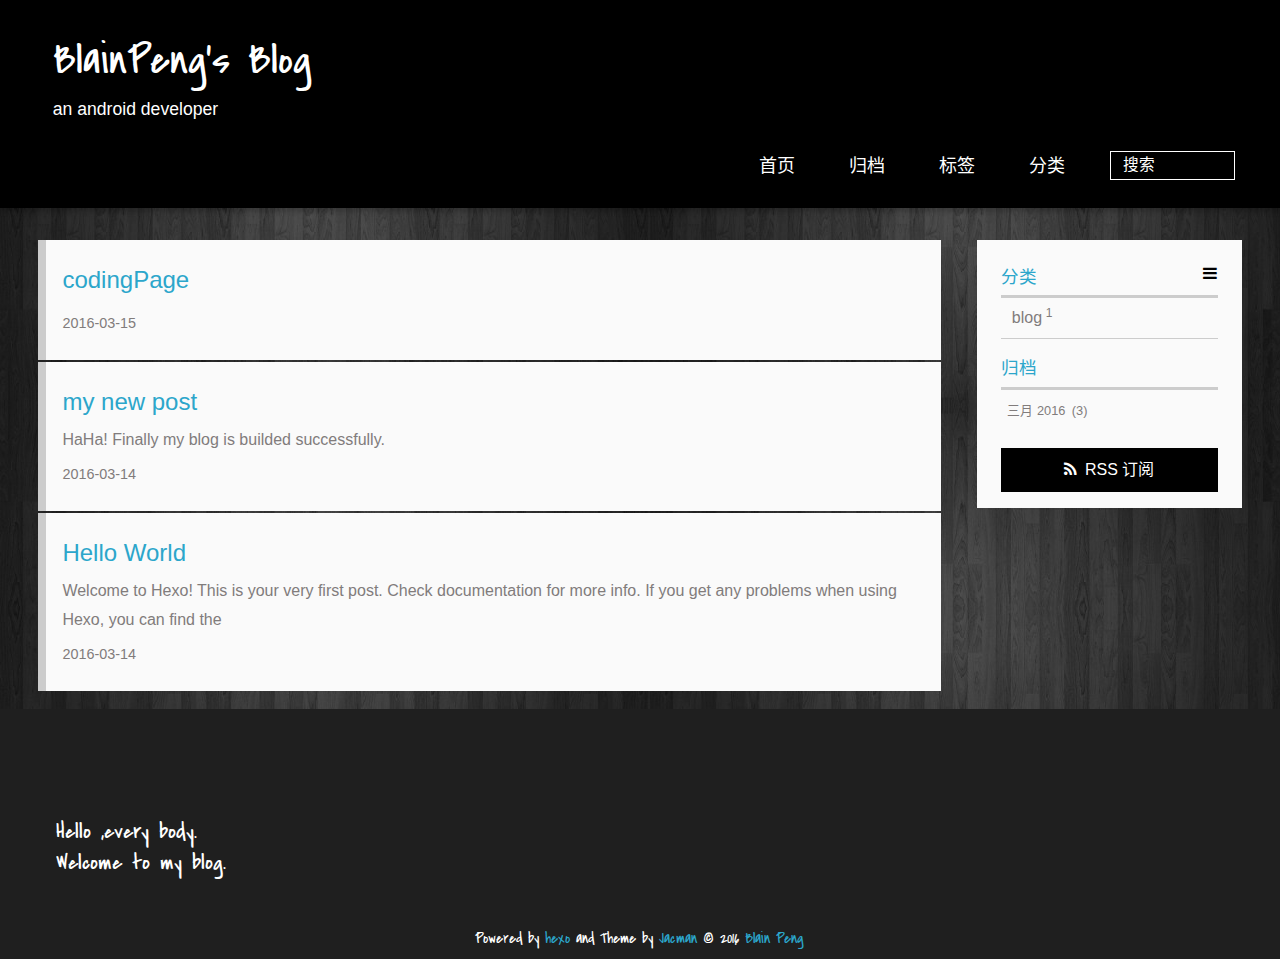
==== commit a07f6b2b: "Site updated: 2016-03-15 22:39:38" ====
--- a/index.html
+++ b/index.html
@@ -76,6 +76,26 @@
   
 <section class="post" itemscope itemprop="blogitem">
   
+    <a href="/2016/03/15/codingPage/" title="codingPage" itemprop="url">
+  
+    <h1 itemprop="name">codingPage</h1>
+    
+     
+           <p itemprop="description" ></p>
+        
+    
+    <time datetime="2016-03-15T14:39:24.000Z" itemprop="datePublished">2016-03-15</time>
+  </a>
+</section>
+
+
+
+
+
+
+  
+<section class="post" itemscope itemprop="blogitem">
+  
     <a href="/2016/03/14/my-new-post/" title="my new post" itemprop="url">
   
     <h1 itemprop="name">my new post</h1>
@@ -142,7 +162,7 @@
   
   <div class="archiveslist">
     <p class="asidetitle"><a href="/archives">归档</a></p>
-      <ul class="archive-list"><li class="archive-list-item"><a class="archive-list-link" href="/archives/2016/03/">三月 2016</a><span class="archive-list-count">2</span></li></ul>
+      <ul class="archive-list"><li class="archive-list-item"><a class="archive-list-link" href="/archives/2016/03/">三月 2016</a><span class="archive-list-count">3</span></li></ul>
   </div>
 
 
--- a/css/style.css
+++ b/css/style.css
@@ -1,14 +1,3 @@
-body {
-  width: 100%;
-}
-body:before,
-body:after {
-  content: "";
-  display: table;
-}
-body:after {
-  clear: both;
-}
 html,
 body,
 div,
@@ -100,6 +89,101 @@
 a img {
   border: none;
 }
+/* custom Font*/
+@font-face {
+  font-family: "covered_by_your_graceregular";
+  font-weight: normal;
+  font-style: normal;
+  src: url("../font/coveredbyyourgrace-webfont.eot");
+  src: url("../font/coveredbyyourgrace-webfont.eot?#iefix") format('embedded-opentype'), url("../font/coveredbyyourgrace-webfont.svg#covered_by_your_graceregular") format('svg'), url("../font/coveredbyyourgrace-webfont.woff") format('woff'), url("../font/coveredbyyourgrace-webfont.ttf") format('truetype');
+}
+/* icon Font */
+@font-face {
+  font-family: "FontAwesome";
+  font-style: normal;
+  font-weight: normal;
+  src: url("../font/fontawesome-webfont.eot?v=#4.0.3");
+  src: url("../font/fontawesome-webfont.eot?#iefix&v=#4.0.3") format("embedded-opentype"), url("../font/fontawesome-webfont.woff?v=#4.0.3") format("woff"), url("../font/fontawesome-webfont.ttf?v=#4.0.3") format("truetype"), url("../font/fontawesome-webfont.svg#fontawesomeregular?v=#4.0.3") format("svg");
+}
+@font-face {
+  font-family: "fontdiao";
+  font-weight: normal;
+  font-style: normal;
+  src: url("../font/fontdiao.eot");
+  src: url("../font/fontdiao.eot?#iefix") format('embedded-opentype'), url("../font/fontdiao.svg#fontdiao") format('svg'), url("../font/fontdiao.woff") format('woff'), url("../font/fontdiao.ttf") format('truetype');
+}
+/* Public style */
+* {
+  -webkit-margin-before: 0;
+  -webkit-margin-after: 0;
+}
+body {
+  background: #ddd;
+  background-image: url("/img/bg.jpg");
+  font-family: "Helvetica Neue", "Helvetica", "Microsoft YaHei", "WenQuanYi Micro Hei", Arial, sans-serif;
+  font-size: 100%;
+  color: #817c7c;
+  line-height: 1.5;
+  min-height: 100vh;
+  display: -webkit-flex;
+  display: -webkit-box;
+  display: -moz-box;
+  display: -webkit-flex;
+  display: -ms-flexbox;
+  display: box;
+  display: flex;
+  -webkit-flex-direction: column;
+  -webkit-box-orient: vertical;
+  -moz-box-orient: vertical;
+  -o-box-orient: vertical;
+  -webkit-flex-direction: column;
+  -ms-flex-direction: column;
+  flex-direction: column;
+}
+iframe {
+  margin-top: 10px;
+}
+small {
+  font-size: 80%;
+}
+sub,
+sup {
+  font-size: 75%;
+  line-height: 0;
+  position: relative;
+  vertical-align: baseline;
+}
+sup {
+  top: -0.5em;
+  padding-left: 0.3em;
+}
+sub {
+  bottom: -0.25em;
+}
+a {
+  text-decoration: none;
+  color: #817c7c;
+}
+a:hover,
+a:focus {
+  outline: 0;
+  text-decoration: none;
+  -webkit-transition: color 0.25s, background 0.5s;
+  -moz-transition: color 0.25s, background 0.5s;
+  -o-transition: color 0.25s, background 0.5s;
+  -ms-transition: color 0.25s, background 0.5s;
+  transition: color 0.25s, background 0.5s;
+}
+a:hover:before {
+  -webkit-transition: color 0.25s, background 0.5s;
+  -moz-transition: color 0.25s, background 0.5s;
+  -o-transition: color 0.25s, background 0.5s;
+  -ms-transition: color 0.25s, background 0.5s;
+  transition: color 0.25s, background 0.5s;
+}
+input:focus {
+  outline: none;
+}
 input,
 button {
   margin: 0;
@@ -110,565 +194,966 @@
   border: 0;
   padding: 0;
 }
-@font-face {
+h1 {
+  font-size: 1.5em;
+}
+.fa {
+  display: inline-block;
   font-family: FontAwesome;
   font-style: normal;
   font-weight: normal;
-  src: url("fonts/fontawesome-webfont.eot?v=#4.0.3");
-  src: url("fonts/fontawesome-webfont.eot?#iefix&v=#4.0.3") format("embedded-opentype"), url("fonts/fontawesome-webfont.woff?v=#4.0.3") format("woff"), url("fonts/fontawesome-webfont.ttf?v=#4.0.3") format("truetype"), url("fonts/fontawesome-webfont.svg#fontawesomeregular?v=#4.0.3") format("svg");
-}
-html,
-body,
-#container {
-  height: 100%;
-}
-body {
-  background: #eee;
-  font: 14px "Helvetica Neue", Helvetica, Arial, sans-serif;
-  -webkit-text-size-adjust: 100%;
-}
-.outer {
-  max-width: 1220px;
-  margin: 0 auto;
-  padding: 0 20px;
-}
-.outer:before,
-.outer:after {
+  line-height: 1;
+  -webkit-font-smoothing: antialiased;
+  -moz-osx-font-smoothing: grayscale;
+}
+.clearfix {
+  zoom: 1;
+}
+.clearfix:before,
+.clearfix:after {
   content: "";
   display: table;
 }
-.outer:after {
+.clearfix:after {
   clear: both;
 }
-.inner {
-  display: inline;
+::-webkit-input-placeholder {
+  color: #fff;
+  padding: 2px 0 0 4px;
+}
+::-moz-placeholder {
+  color: #fff;
+  padding: 2px 0 0 4px;
+}
+:-ms-input-placeholder {
+  color: #fff;
+  padding: 2px 0 0 4px;
+}
+::-webkit-input-placeholder::before {
+  font-family: "FontAwesome";
+  -webkit-font-smoothing: antialiased;
+  -moz-osx-font-smoothing: grayscale;
+  content: "\f002";
+  padding-right: 4px;
+}
+::-moz-placeholder:before {
+  font-family: "FontAwesome";
+  -webkit-font-smoothing: antialiased;
+  -moz-osx-font-smoothing: grayscale;
+  content: "\f002";
+  padding-right: 4px;
+}
+:-ms-input-placeholder::before {
+  font-family: "FontAwesome";
+  -webkit-font-smoothing: antialiased;
+  -moz-osx-font-smoothing: grayscale;
+  content: "\f002";
+  padding-right: 4px;
+}
+input[type="search"]::-webkit-search-cancel-button,
+input[type="search"]::-webkit-search-decoration {
+  -webkit-appearance: none;
+}
+::-webkit-search-cancel-button:after {
+  font-family: "FontAwesome";
+  -webkit-font-smoothing: antialiased;
+  -moz-osx-font-smoothing: grayscale;
+  content: '\f00d';
+  color: #fff;
+  padding-right: 4px;
+}
+/* css3 animate */
+.animated {
+  -webkit-animation-fill-mode: both;
+  -moz-animation-fill-mode: both;
+  -o-animation-fill-mode: both;
+  -ms-animation-fill-mode: both;
+  animation-fill-mode: both;
+  -webkit-animation-duration: 1s;
+  -moz-animation-duration: 1s;
+  -o-animation-duration: 1s;
+  -ms-animation-duration: 1s;
+  animation-duration: 1s;
+}
+@-webkit-keyframes fadeIn {
+  0% {
+    opacity: 0;
+    -ms-filter: "progid:DXImageTransform.Microsoft.Alpha(Opacity=0)";
+    filter: alpha(opacity=0);
+  }
+  100% {
+    opacity: 1;
+    -ms-filter: none;
+    filter: none;
+  }
+}
+.fadeIn {
+  -webkit-animation-name: fadeIn;
+  -moz-animation-name: fadeIn;
+  -o-animation-name: fadeIn;
+  -ms-animation-name: fadeIn;
+  animation-name: fadeIn;
+}
+.fadeOut {
+  -webkit-animation-name: fadeOut;
+  -moz-animation-name: fadeOut;
+  -o-animation-name: fadeOut;
+  -ms-animation-name: fadeOut;
+  animation-name: fadeOut;
+}
+@-moz-keyframes fadeInDown {
+  0% {
+    opacity: 0;
+    -ms-filter: "progid:DXImageTransform.Microsoft.Alpha(Opacity=0)";
+    filter: alpha(opacity=0);
+    -webkit-transform: translateY(-20px);
+    -moz-transform: translateY(-20px);
+    -o-transform: translateY(-20px);
+    -ms-transform: translateY(-20px);
+    transform: translateY(-20px);
+  }
+  100% {
+    opacity: 1;
+    -ms-filter: none;
+    filter: none;
+    -webkit-transform: translateY(0);
+    -moz-transform: translateY(0);
+    -o-transform: translateY(0);
+    -ms-transform: translateY(0);
+    transform: translateY(0);
+  }
+}
+@-webkit-keyframes fadeInDown {
+  0% {
+    opacity: 0;
+    -ms-filter: "progid:DXImageTransform.Microsoft.Alpha(Opacity=0)";
+    filter: alpha(opacity=0);
+    -webkit-transform: translateY(-20px);
+    -moz-transform: translateY(-20px);
+    -o-transform: translateY(-20px);
+    -ms-transform: translateY(-20px);
+    transform: translateY(-20px);
+  }
+  100% {
+    opacity: 1;
+    -ms-filter: none;
+    filter: none;
+    -webkit-transform: translateY(0);
+    -moz-transform: translateY(0);
+    -o-transform: translateY(0);
+    -ms-transform: translateY(0);
+    transform: translateY(0);
+  }
+}
+@-o-keyframes fadeInDown {
+  0% {
+    opacity: 0;
+    -ms-filter: "progid:DXImageTransform.Microsoft.Alpha(Opacity=0)";
+    filter: alpha(opacity=0);
+    -webkit-transform: translateY(-20px);
+    -moz-transform: translateY(-20px);
+    -o-transform: translateY(-20px);
+    -ms-transform: translateY(-20px);
+    transform: translateY(-20px);
+  }
+  100% {
+    opacity: 1;
+    -ms-filter: none;
+    filter: none;
+    -webkit-transform: translateY(0);
+    -moz-transform: translateY(0);
+    -o-transform: translateY(0);
+    -ms-transform: translateY(0);
+    transform: translateY(0);
+  }
+}
+@keyframes fadeInDown {
+  0% {
+    opacity: 0;
+    -ms-filter: "progid:DXImageTransform.Microsoft.Alpha(Opacity=0)";
+    filter: alpha(opacity=0);
+    -webkit-transform: translateY(-20px);
+    -moz-transform: translateY(-20px);
+    -o-transform: translateY(-20px);
+    -ms-transform: translateY(-20px);
+    transform: translateY(-20px);
+  }
+  100% {
+    opacity: 1;
+    -ms-filter: none;
+    filter: none;
+    -webkit-transform: translateY(0);
+    -moz-transform: translateY(0);
+    -o-transform: translateY(0);
+    -ms-transform: translateY(0);
+    transform: translateY(0);
+  }
+}
+body >header {
+  width: 100%;
+  -webkit-box-shadow: 2px 4px 5px rgba(3,3,3,0.2);
+  box-shadow: 2px 4px 5px rgba(3,3,3,0.2);
+  background: url("../") center #000;
+  color: #fff;
+  padding: 1em 0 0.8em;
+}
+@media only screen and (min-width: 1024px) {
+  body >header {
+    padding: 1.8em 0 1.5em;
+  }
+}
+body >header >div {
+  width: 95%;
+  margin: 0 auto;
+  position: relative;
+  overflow: hidden;
+}
+@media only screen and (min-width: 1024px) {
+  body >header >div {
+    width: 93%;
+  }
+}
+body >header a {
+  display: block;
+  color: #fff;
+}
+#imglogo {
   float: left;
-  width: 98.33333333333333%;
-  margin: 0 0.833333333333333%;
-}
-.left,
-.alignleft {
+  width: 4em;
+  height: 4em;
+}
+@media only screen and (min-width: 768px) {
+  #imglogo {
+    width: 5em;
+  }
+}
+@media only screen and (min-width: 1024px) {
+  #imglogo {
+    width: 5.5em;
+  }
+}
+#imglogo img {
+  width: 4em;
+}
+@media only screen and (min-width: 768px) {
+  #imglogo img {
+    width: 5em;
+  }
+}
+@media only screen and (min-width: 1024px) {
+  #imglogo img {
+    width: 5.5em;
+  }
+}
+#textlogo {
   float: left;
-}
-.right,
-.alignright {
+  width: 75%;
+  margin-left: 0.5em;
+}
+#textlogo h1.site-name {
+  width: 86%;
+  font-family: "covered_by_your_graceregular";
+  font-size: 200%;
+  line-height: 1.5;
+  -webkit-font-smoothing: antialiased;
+  -moz-osx-font-smoothing: grayscale;
+}
+@media only screen and (min-width: 768px) {
+  #textlogo h1.site-name {
+    font-size: 240%;
+  }
+}
+@media only screen and (min-width: 1024px) {
+  #textlogo h1.site-name {
+    font-size: 280%;
+  }
+}
+#textlogo h2.blog-motto {
+  font-size: 0.7em;
+  font-weight: normal;
+}
+@media only screen and (min-width: 768px) {
+  #textlogo h2.blog-motto {
+    font-size: 100%;
+  }
+}
+@media only screen and (min-width: 1024px) {
+  #textlogo h2.blog-motto {
+    font-size: 110%;
+  }
+}
+.navbar {
+  position: absolute;
+  width: 2em;
+  right: 0em;
+  top: 1em;
+  padding: 0.5em;
+}
+@media only screen and (min-width: 1024px) {
+  .navbar {
+    display: none;
+  }
+}
+.navbutton::before {
+  font-family: "FontAwesome";
+  -webkit-font-smoothing: antialiased;
+  -moz-osx-font-smoothing: grayscale;
+  content: "\f0c9";
+}
+.navmobile::before {
+  padding-left: 1em;
+}
+header nav {
+  float: left;
+  width: 100%;
+  font-size: 112.5%;
+  padding-top: 0.5em;
+  max-height: 0.01em;
+  -webkit-transition: max-height 1s ease-out;
+  -moz-transition: max-height 1s ease-out;
+  -o-transition: max-height 1s ease-out;
+  -ms-transition: max-height 1s ease-out;
+  transition: max-height 1s ease-out;
+}
+@media only screen and (min-width: 568px) {
+  header nav {
+    width: 50%;
+  }
+}
+@media only screen and (min-width: 1024px) {
+  header nav {
+    float: right;
+    width: auto;
+    margin-top: 1em;
+    max-height: none;
+  }
+}
+@media only screen and (min-width: 1024px) {
+  header nav ul {
+    float: right;
+  }
+}
+@media only screen and (min-width: 1024px) {
+  header nav ul li {
+    float: left;
+  }
+}
+header nav ul li a {
+  padding: 0.2em 0 0.2em 1em;
+}
+@media only screen and (min-width: 1024px) {
+  header nav ul li a {
+    padding: 0.2em 1.5em;
+  }
+}
+header nav ul li a:hover {
+  background: #000;
+  color: #e9cd4c;
+}
+.shownav {
+  max-height: 40em;
+}
+.search {
+  padding: 0.1em 0 0 1em;
+}
+.search input {
+  -webkit-appearance: textfield;
+  font-size: 0.87em;
+  line-height: 1.7;
+  border: 1px solid #fff;
+  color: #fff;
+  background: transparent;
+  width: 80%;
+  padding-left: 0.5em;
+}
+@media only screen and (min-width: 1024px) {
+  .search input {
+    width: 8em;
+    -webkit-transition: 0.5s width;
+    -moz-transition: 0.5s width;
+    -o-transition: 0.5s width;
+    -ms-transition: 0.5s width;
+    transition: 0.5s width;
+  }
+  .search input:focus {
+    width: 15em;
+  }
+}
+.search label {
+  display: none;
+}
+/* index layout */
+#container {
+  -webkit-flex: 1;
+  width: 95%;
+  margin: 0 auto;
+  overflow: hidden;
+}
+@media only screen and (min-width: 768px) {
+  #container {
+    width: 96%;
+  }
+}
+@media only screen and (min-width: 1024px) {
+  #container {
+    width: 94%;
+  }
+}
+@media only screen and (min-width: 1560px) {
+  #container {
+    width: 82%;
+  }
+}
+#main {
+  margin: 1em 0 0;
+  line-height: 1.8;
+}
+@media only screen and (min-width: 1024px) {
+  #main {
+    margin: 2em 0 0;
+    width: 75%;
+    float: left;
+    -webkit-transition: margin 0.5s ease-out;
+    -moz-transition: margin 0.5s ease-out;
+    -o-transition: margin 0.5s ease-out;
+    -ms-transition: margin 0.5s ease-out;
+    transition: margin 0.5s ease-out;
+  }
+}
+#main section.post {
+  background: #fafafa;
+  margin-bottom: 0.125em;
+}
+#main section.post a {
+  display: block;
+  border-left: 0.5em solid #ccc;
+  -webkit-transition: border-left 0.45s;
+  -moz-transition: border-left 0.45s;
+  -o-transition: border-left 0.45s;
+  -ms-transition: border-left 0.45s;
+  transition: border-left 0.45s;
+  padding: 0.5em;
+}
+@media only screen and (min-width: 768px) {
+  #main section.post a {
+    padding: 1em;
+  }
+}
+#main section.post a:hover {
+  border-left: 0.5em solid #000;
+}
+#main section.post a h1 {
+  color: #2ca6cb;
+  line-height: 2;
+}
+#main section.post a p {
+  color: #817c7c;
+}
+#main section.post a time {
+  color: #817c7c;
+  display: block;
+  margin: 0.5em 0;
+  font-size: 0.9em;
+}
+#main article.post-expand {
+  background: #fafafa;
+  margin-bottom: 3.5em;
+}
+#main article.post-expand .img-logo {
+  max-width: 180px;
+  max-height: 96px;
+  display: block !important;
+  margin-right: 0.7em;
+  margin-left: 0.7em;
+  padding: 0;
   float: right;
-}
-.clear {
+  clear: right;
+}
+#main article.post-expand .img-topic {
+  max-width: 300px;
+  max-height: 1800px;
+  display: block !important;
+  margin-left: 0.7em;
+  margin-right: 0.7em;
+  padding: 0;
+  float: right;
+  clear: right;
+}
+#main article.post-expand .article-more-link a {
+  display: inline-block;
+  line-height: 1em;
+  padding: 6px 15px;
+  -webkit-border-radius: 15px;
+  border-radius: 15px;
+  background: #ddd;
+  color: #817c7c;
+  text-decoration: none;
+}
+#main article.post-expand .article-more-link a:hover {
+  background: #000;
+  color: #fff;
+  text-decoration: none;
+}
+#archive-page section.post a {
+  font-size: 0.9em;
+  padding: 0.5em !important;
+}
+@media only screen and (min-width: 768px) {
+  #archive-page section.post a time {
+    padding-left: 1em;
+  }
+}
+.moveMain {
+  margin-left: 10% !important;
+}
+.unexpand .prev {
+  border-left: 0.5em solid #ccc;
+}
+.unexpand .prev:hover {
+  border-left: 0.5em solid #000;
+}
+#page-nav {
+  background: #fafafa;
+  text-align: center;
+  overflow: hidden;
+}
+#page-nav a {
+  display: inline-block;
+  padding: 0.5em 1em;
+}
+#page-nav a {
+  color: #2ca6cb;
+}
+#page-nav a:hover {
+  background: #ccc;
+  color: #000;
+}
+#page-nav .prev {
+  float: left;
+  -webkit-transition: border-left 0.5s;
+  -moz-transition: border-left 0.5s;
+  -o-transition: border-left 0.5s;
+  -ms-transition: border-left 0.5s;
+  transition: border-left 0.5s;
+}
+#page-nav .prev span:before {
+  font-family: "FontAwesome";
+  -webkit-font-smoothing: antialiased;
+  -moz-osx-font-smoothing: grayscale;
+  content: "\f053";
+  padding-right: 0.5em;
+}
+#page-nav .next {
+  float: right;
+}
+#page-nav .next span:before {
+  font-family: "FontAwesome";
+  -webkit-font-smoothing: antialiased;
+  -moz-osx-font-smoothing: grayscale;
+  content: "\f054";
+  padding-left: 0.5em;
+}
+#page-nav .page-number {
+  display: none;
+  padding: 0.5em 1em;
+}
+@media only screen and (min-width: 768px) {
+  #page-nav .page-number {
+    display: inline-block;
+  }
+}
+#page-nav .current {
+  color: #b8b8b8;
+  font-weight: bold;
+}
+#page-nav .space {
+  color: #2ca6cb;
+}
+/* page layout */
+@media only screen and (min-width: 1024px) {
+  .page {
+    margin-left: 10% !important;
+  }
+}
+/* archive layout */
+.category-icon:before,
+.tag-icon:before,
+.archive-icon:before {
+  font-family: "FontAwesome";
+  -webkit-font-smoothing: antialiased;
+  -moz-osx-font-smoothing: grayscale;
+  color: #ccc;
+  font-size: 100%;
+  padding-right: 0.3em;
+}
+.category-icon:before {
+  content: "\f07b";
+}
+.tag-icon:before {
+  content: "\f02c";
+}
+.archive-icon:before {
+  content: "\f187";
+}
+.archive-title {
+  margin: 1em 0;
+  padding: 2em;
+  background: #fafafa;
+  border-left: 0.5em solid #ccc;
+}
+@media only screen and (min-width: 1024px) {
+  .archive-title {
+    margin: 2em 0;
+    width: 18.5%;
+    padding-left: 0.5%;
+    float: left;
+  }
+}
+.archive-title h2 {
+  width: 90%;
+  color: #2ca6cb;
+  font-size: 120%;
+}
+.archive-title a {
+  color: #2ca6cb;
+  -webkit-transition: color 0.5s;
+  -moz-transition: color 0.5s;
+  -o-transition: color 0.5s;
+  -ms-transition: color 0.5s;
+  transition: color 0.5s;
+}
+.archive-title a:hover {
+  color: #000;
+  -webkit-transition: color 0.5s;
+  -moz-transition: color 0.5s;
+  -o-transition: color 0.5s;
+  -ms-transition: color 0.5s;
+  transition: color 0.5s;
+}
+.current {
+  color: #ea6753 !important;
+}
+@media only screen and (min-width: 768px) {
+  .archive-part {
+    min-height: 200px;
+  }
+}
+@media only screen and (min-width: 1024px) {
+  .archive-part {
+    float: right;
+    margin-left: 2% !important;
+  }
+}
+.archive-part section.post {
+  width: 100%;
+}
+.archive-part section.post time {
+  font-size: 1.1em !important;
+  float: left;
+}
+@media only screen and (max-width: 568px) {
+  .archive-part section.post time {
+    width: 100%;
+  }
+}
+@media only screen and (min-width: 568px) {
+  .archive-part section.post time {
+    width: 20%;
+  }
+}
+@media only screen and (min-width: 768px) {
+  .archive-nav {
+    width: 100%;
+    float: left;
+    margin-top: 1em;
+  }
+}
+/* tags&categories layout */
+.all-list-box {
+  min-height: 400px;
+}
+.all-list-box ::selection {
+  background: #33a183;
+  color: #fff;
+}
+::-moz-selection {
+  background: #33a183;
+  color: #fff;
+}
+::-webkit-selection {
+  background: #33a183;
+  color: #fff;
+}
+.post,
+.page,
+.link,
+.photo {
+  background: #fafafa;
+}
+.post a,
+.page a,
+.link a,
+.photo a {
+  color: #2ca6cb;
+}
+.post a:hover,
+.page a:hover,
+.link a:hover,
+.photo a:hover {
+  color: #ea6753;
+}
+@media only screen and (min-width: 768px) {
+  article header.article-info {
+    border-bottom: 1px solid #dbdbdb;
+  }
+}
+article header.article-info >h1 {
+  padding: 0.2em 3%;
+  font-size: 170%;
+  line-height: 1.5;
+  word-wrap: break-word;
+  word-break: normal;
+  -webkit-font-smoothing: antialiased;
+  -moz-osx-font-smoothing: grayscale;
+  border-left: 5px solid #000;
+}
+@media only screen and (min-width: 1024px) {
+  article header.article-info >h1 {
+    font-size: 200%;
+    padding-top: 0.3em;
+  }
+}
+article header.article-info >p.article-author {
+  padding: 0.3em 4% 0.3em 0;
+  text-align: right;
+  border-bottom: 1px solid #dbdbdb;
+}
+@media only screen and (min-width: 768px) {
+  article header.article-info >p.article-author {
+    float: right;
+    border-bottom: none;
+  }
+}
+article header.article-info >p.article-time {
+  padding-top: 0.5em;
+  font-size: 0.8em;
+  text-align: center;
+  margin-bottom: -2.7em;
+}
+@media only screen and (min-width: 768px) {
+  article header.article-info >p.article-time {
+    float: right;
+    margin-right: 1em;
+    padding-top: 0.1em;
+    font-size: 0.9em;
+  }
+}
+article header.article-info >p.article-time:before {
+  font-family: "FontAwesome";
+  font-size: 130%;
+  content: "\f017";
+  -webkit-font-smoothing: antialiased;
+  -moz-osx-font-smoothing: grayscale;
+}
+article .article-content {
+  padding: 1.5em 4%;
+  color: #413f3f;
+  font-size: 100%;
+}
+article .article-content:before,
+article .article-content:after {
+  content: "";
+  display: block;
   clear: both;
 }
-#container {
-  position: relative;
-}
-.mobile-nav-on {
-  overflow: hidden;
-}
-#wrap {
-  height: 100%;
-  width: 100%;
-  position: absolute;
-  top: 0;
-  left: 0;
-  -webkit-transition: 0.2s ease-out;
-  -moz-transition: 0.2s ease-out;
-  -ms-transition: 0.2s ease-out;
-  transition: 0.2s ease-out;
-  z-index: 1;
-  background: #eee;
-}
-.mobile-nav-on #wrap {
-  left: 280px;
-}
-@media screen and (min-width: 768px) {
-  #main {
-    display: inline;
-    float: left;
-    width: 73.33333333333333%;
-    margin: 0 0.833333333333333%;
-  }
-}
-.article-date,
-.article-category-link,
-.archive-year,
-.widget-title {
-  text-decoration: none;
-  text-transform: uppercase;
-  letter-spacing: 2px;
-  color: #999;
-  margin-bottom: 1em;
-  margin-left: 5px;
-  line-height: 1em;
-  text-shadow: 0 1px #fff;
-  font-weight: bold;
-}
-.article-inner,
-.archive-article-inner {
-  background: #fff;
-  -webkit-box-shadow: 1px 2px 3px #ddd;
-  box-shadow: 1px 2px 3px #ddd;
-  border: 1px solid #ddd;
+article .article-content .kb {
+  padding: 0.1em 0.6em;
+  border: 1px solid #ccc;
+  background-color: code-color;
+  color: #8f8f8f;
+  -webkit-box-shadow: 0 1px 0 rgba(0,0,0,0.2), 0 0 0 2px #fff inset;
+  box-shadow: 0 1px 0 rgba(0,0,0,0.2), 0 0 0 2px #fff inset;
   -webkit-border-radius: 3px;
   border-radius: 3px;
-}
-.article-entry h1,
-.widget h1 {
-  font-size: 2em;
-}
-.article-entry h2,
-.widget h2 {
-  font-size: 1.5em;
-}
-.article-entry h3,
-.widget h3 {
-  font-size: 1.3em;
-}
-.article-entry h4,
-.widget h4 {
-  font-size: 1.2em;
-}
-.article-entry h5,
-.widget h5 {
-  font-size: 1em;
-}
-.article-entry h6,
-.widget h6 {
-  font-size: 1em;
-  color: #999;
-}
-.article-entry hr,
-.widget hr {
-  border: 1px dashed #ddd;
-}
-.article-entry strong,
-.widget strong {
+  display: inline-block;
+  margin: 0 0.1em;
+  text-shadow: 0 1px 0 #fff;
+  line-height: 1.5;
+  white-space: nowrap;
+}
+article .article-content h1,
+article .article-content h2 {
+  font-size: 180%;
+  line-height: 1.2em;
+  padding-bottom: 0.3em;
+  margin-top: 1.5em;
+  border-bottom: 2px solid #dbdbdb;
+}
+article .article-content h3 {
+  font-size: 140%;
+  line-height: 1em;
+  margin-top: 1.3em;
+}
+article .article-content h4,
+article .article-content h5,
+article .article-content h6 {
+  font-size: 140%;
+}
+article .article-content h1,
+article .article-content h2,
+article .article-content h3,
+article .article-content h4,
+article .article-content h5,
+article .article-content h6 {
+  color: #333;
+  -webkit-font-smoothing: antialiased;
+  -moz-osx-font-smoothing: grayscale;
+}
+article .article-content h1 >code,
+article .article-content h2 >code,
+article .article-content h3 >code,
+article .article-content h4 >code,
+article .article-content h5 >code,
+article .article-content h6 >code {
+  color: #a3a3a3;
+}
+article .article-content hr {
+  border: 1px solid #dbdbdb;
+}
+article .article-content strong {
   font-weight: bold;
 }
-.article-entry em,
-.widget em,
-.article-entry cite,
-.widget cite {
+article .article-content em {
   font-style: italic;
 }
-.article-entry sup,
-.widget sup,
-.article-entry sub,
-.widget sub {
-  font-size: 0.75em;
-  line-height: 0;
+article .article-content acronym,
+article .article-content abbr {
+  border-bottom: 1px dotted;
+}
+article .article-content blockquote {
+  border-left: 0.2em solid #000;
+  margin: 0.65em 0 0.65em 1%;
+  padding-left: 1%;
+  line-height: 1.5;
+  font-size: 100%;
+  color: #808080;
+}
+article .article-content blockquote footer {
+  background: #fafafa;
+  padding: 0;
+  margin: 0;
+  font-size: 80%;
+  line-height: 1em;
+}
+article .article-content blockquote cite {
+  font-style: italic;
+  padding-left: 0.5em;
+}
+article .article-content ul,
+article .article-content ol {
+  padding-left: 1.5em;
+  font-size: 100%;
+  padding-top: 0.7em;
+}
+@media only screen and (min-width: 768px) {
+  article .article-content ul,
+  article .article-content ol {
+    padding-left: 1.5em;
+  }
+}
+article .article-content ul li {
+  list-style: disc;
+  text-align: match-parent;
+}
+article .article-content ol li {
+  list-style-type: decimal;
+}
+article .article-content dl dt {
+  font-weight: blod;
+}
+article .article-content ul li>code,
+article .article-content ol li>code,
+article .article-content p code,
+article .article-content strong code,
+article .article-content em code,
+article .article-content table th>code,
+article .article-content table td>code {
+  font-family: Monaco, Menlo, Consolas, Courier New, monospace;
+  background: #eee;
+  color: #d14;
+  border: 1px solid #d6d6d6;
+  padding: 0 5px;
+  margin: 0 2px;
+  font-size: 90%;
+  white-space: nowrap;
+  text-shadow: 0 1px #fff;
+  -webkit-border-radius: 0.25em;
+  -webkit-border-radius: 0.25em;
+  border-radius: 0.25em;
+}
+article .article-content p {
+  line-height: 1.5;
+  margin-top: 0.7em;
+}
+@media only screen and (min-width: 1024px) {
+  article .article-content p {
+    margin-top: 1em;
+  }
+}
+article .article-content img,
+article .article-content video,
+article .article-content figure img {
+  max-width: 100%;
+  height: auto;
+  vertical-align: middle;
+  padding-top: 0.5em;
+}
+@media only screen and (min-width: 1024px) {
+  article .article-content img,
+  article .article-content video,
+  article .article-content figure img {
+    padding-top: 0.7em;
+  }
+}
+article .article-content .img-topic,
+article .article-content .img-logo {
+  display: none;
+}
+article .article-content .img-center {
+  display: block;
+  margin: auto;
+}
+article .article-content .img-shadow {
+  -webkit-box-shadow: 0 0 2px 3px #ddd;
+  box-shadow: 0 0 2px 3px #ddd;
+}
+article .article-content figcaption,
+article .article-content .caption {
+  display: block;
+  margin-top: 0.3em;
+  color: #808080;
   position: relative;
-  vertical-align: baseline;
-}
-.article-entry sup,
-.widget sup {
-  top: -0.5em;
-}
-.article-entry sub,
-.widget sub {
-  bottom: -0.2em;
-}
-.article-entry small,
-.widget small {
-  font-size: 0.85em;
-}
-.article-entry acronym,
-.widget acronym,
-.article-entry abbr,
-.widget abbr {
-  border-bottom: 1px dotted;
-}
-.article-entry ul,
-.widget ul,
-.article-entry ol,
-.widget ol,
-.article-entry dl,
-.widget dl {
-  margin: 0 20px;
-  line-height: 1.6em;
-}
-.article-entry ul ul,
-.widget ul ul,
-.article-entry ol ul,
-.widget ol ul,
-.article-entry ul ol,
-.widget ul ol,
-.article-entry ol ol,
-.widget ol ol {
-  margin-top: 0;
-  margin-bottom: 0;
-}
-.article-entry ul,
-.widget ul {
-  list-style: disc;
-}
-.article-entry ol,
-.widget ol {
-  list-style: decimal;
-}
-.article-entry dt,
-.widget dt {
-  font-weight: bold;
-}
-#header {
-  height: 300px;
-  position: relative;
-  border-bottom: 1px solid #ddd;
-}
-#header:before,
-#header:after {
-  content: "";
+  font-size: 0.9em;
+  padding-left: 1.3em;
+}
+article .article-content figcaption:before,
+article .article-content .caption:before {
+  content: '\f040';
+  position: absolute;
+  font: 0.9em "FontAwesome";
   position: absolute;
   left: 0;
-  right: 0;
-  height: 40px;
-}
-#header:before {
-  top: 0;
-  background: -webkit-linear-gradient(rgba(0,0,0,0.2), transparent);
-  background: -moz-linear-gradient(rgba(0,0,0,0.2), transparent);
-  background: -ms-linear-gradient(rgba(0,0,0,0.2), transparent);
-  background: linear-gradient(rgba(0,0,0,0.2), transparent);
-}
-#header:after {
-  bottom: 0;
-  background: -webkit-linear-gradient(transparent, rgba(0,0,0,0.2));
-  background: -moz-linear-gradient(transparent, rgba(0,0,0,0.2));
-  background: -ms-linear-gradient(transparent, rgba(0,0,0,0.2));
-  background: linear-gradient(transparent, rgba(0,0,0,0.2));
-}
-#header-outer {
-  height: 100%;
+  top: 0.3em;
+}
+article .article-content .video-container {
   position: relative;
-}
-#header-inner {
-  position: relative;
-  overflow: hidden;
-}
-#banner {
-  position: absolute;
-  top: 0;
-  left: 0;
-  width: 100%;
-  height: 100%;
-  background: url("images/banner.jpg") center #000;
-  -webkit-background-size: cover;
-  -moz-background-size: cover;
-  background-size: cover;
-  z-index: -1;
-}
-#header-title {
-  text-align: center;
-  height: 40px;
-  position: absolute;
-  top: 50%;
-  left: 0;
-  margin-top: -20px;
-}
-#logo,
-#subtitle {
-  text-decoration: none;
-  color: #fff;
-  font-weight: 300;
-  text-shadow: 0 1px 4px rgba(0,0,0,0.3);
-}
-#logo {
-  font-size: 40px;
-  line-height: 40px;
-  letter-spacing: 2px;
-}
-#subtitle {
-  font-size: 16px;
-  line-height: 16px;
-  letter-spacing: 1px;
-}
-#subtitle-wrap {
-  margin-top: 16px;
-}
-#main-nav {
-  float: left;
-  margin-left: -15px;
-}
-.nav-icon,
-.main-nav-link {
-  float: left;
-  color: #fff;
-  opacity: 0.6;
-  text-decoration: none;
-  text-shadow: 0 1px rgba(0,0,0,0.2);
-  -webkit-transition: opacity 0.2s;
-  -moz-transition: opacity 0.2s;
-  -ms-transition: opacity 0.2s;
-  transition: opacity 0.2s;
-  display: block;
-  padding: 20px 15px;
-}
-.nav-icon:hover,
-.main-nav-link:hover {
-  opacity: 1;
-}
-.nav-icon {
-  font-family: FontAwesome;
-  text-align: center;
-  font-size: 14px;
-  width: 14px;
-  height: 14px;
-  padding: 20px 15px;
-  position: relative;
-  cursor: pointer;
-}
-.main-nav-link {
-  font-weight: 300;
-  letter-spacing: 1px;
-}
-@media screen and (max-width: 479px) {
-  .main-nav-link {
-    display: none;
-  }
-}
-#main-nav-toggle {
-  display: none;
-}
-#main-nav-toggle:before {
-  content: "\f0c9";
-}
-@media screen and (max-width: 479px) {
-  #main-nav-toggle {
-    display: block;
-  }
-}
-#sub-nav {
-  float: right;
-  margin-right: -15px;
-}
-#nav-rss-link:before {
-  content: "\f09e";
-}
-#nav-search-btn:before {
-  content: "\f002";
-}
-#search-form-wrap {
-  position: absolute;
-  top: 15px;
-  width: 150px;
-  height: 30px;
-  right: -150px;
-  opacity: 0;
-  -webkit-transition: 0.2s ease-out;
-  -moz-transition: 0.2s ease-out;
-  -ms-transition: 0.2s ease-out;
-  transition: 0.2s ease-out;
-}
-#search-form-wrap.on {
-  opacity: 1;
-  right: 0;
-}
-@media screen and (max-width: 479px) {
-  #search-form-wrap {
-    width: 100%;
-    right: -100%;
-  }
-}
-.search-form {
-  position: absolute;
-  top: 0;
-  left: 0;
-  right: 0;
-  background: #fff;
-  padding: 5px 15px;
-  -webkit-border-radius: 15px;
-  border-radius: 15px;
-  -webkit-box-shadow: 0 0 10px rgba(0,0,0,0.3);
-  box-shadow: 0 0 10px rgba(0,0,0,0.3);
-}
-.search-form-input {
-  border: none;
-  background: none;
-  color: #555;
-  width: 100%;
-  font: 13px "Helvetica Neue", Helvetica, Arial, sans-serif;
-  outline: none;
-}
-.search-form-input::-webkit-search-results-decoration,
-.search-form-input::-webkit-search-cancel-button {
-  -webkit-appearance: none;
-}
-.search-form-submit {
-  position: absolute;
-  top: 50%;
-  right: 10px;
-  margin-top: -7px;
-  font: 13px FontAwesome;
-  border: none;
-  background: none;
-  color: #bbb;
-  cursor: pointer;
-}
-.search-form-submit:hover,
-.search-form-submit:focus {
-  color: #777;
-}
-.article {
-  margin: 50px 0;
-}
-.article-inner {
-  overflow: hidden;
-}
-.article-meta:before,
-.article-meta:after {
-  content: "";
-  display: table;
-}
-.article-meta:after {
-  clear: both;
-}
-.article-date {
-  float: left;
-}
-.article-category {
-  float: left;
-  line-height: 1em;
-  color: #ccc;
-  text-shadow: 0 1px #fff;
-  margin-left: 8px;
-}
-.article-category:before {
-  content: "\2022";
-}
-.article-category-link {
-  margin: 0 12px 1em;
-}
-.article-header {
-  padding: 20px 20px 0;
-}
-.article-title {
-  text-decoration: none;
-  font-size: 2em;
-  font-weight: bold;
-  color: #555;
-  line-height: 1.1em;
-  -webkit-transition: color 0.2s;
-  -moz-transition: color 0.2s;
-  -ms-transition: color 0.2s;
-  transition: color 0.2s;
-}
-a.article-title:hover {
-  color: #258fb8;
-}
-.article-entry {
-  color: #555;
-  padding: 0 20px;
-}
-.article-entry:before,
-.article-entry:after {
-  content: "";
-  display: table;
-}
-.article-entry:after {
-  clear: both;
-}
-.article-entry p,
-.article-entry table {
-  line-height: 1.6em;
-  margin: 1.6em 0;
-}
-.article-entry h1,
-.article-entry h2,
-.article-entry h3,
-.article-entry h4,
-.article-entry h5,
-.article-entry h6 {
-  font-weight: bold;
-}
-.article-entry h1,
-.article-entry h2,
-.article-entry h3,
-.article-entry h4,
-.article-entry h5,
-.article-entry h6 {
-  line-height: 1.1em;
-  margin: 1.1em 0;
-}
-.article-entry a {
-  color: #258fb8;
-  text-decoration: none;
-}
-.article-entry a:hover {
-  text-decoration: underline;
-}
-.article-entry ul,
-.article-entry ol,
-.article-entry dl {
-  margin-top: 1.6em;
-  margin-bottom: 1.6em;
-}
-.article-entry img,
-.article-entry video {
-  max-width: 100%;
-  height: auto;
-  display: block;
-  margin: auto;
-}
-.article-entry iframe {
-  border: none;
-}
-.article-entry table {
-  width: 100%;
-  border-collapse: collapse;
-  border-spacing: 0;
-}
-.article-entry th {
-  font-weight: bold;
-  border-bottom: 3px solid #ddd;
-  padding-bottom: 0.5em;
-}
-.article-entry td {
-  border-bottom: 1px solid #ddd;
-  padding: 10px 0;
-}
-.article-entry blockquote {
-  font-family: Georgia, "Times New Roman", serif;
-  font-size: 1.4em;
-  margin: 1.6em 20px;
-  text-align: center;
-}
-.article-entry blockquote footer {
-  font-size: 14px;
-  margin: 1.6em 0;
-  font-family: "Helvetica Neue", Helvetica, Arial, sans-serif;
-}
-.article-entry blockquote footer cite:before {
-  content: "—";
-  padding: 0 0.5em;
-}
-.article-entry .pullquote {
-  text-align: left;
-  width: 45%;
-  margin: 0;
-}
-.article-entry .pullquote.left {
-  margin-left: 0.5em;
-  margin-right: 1em;
-}
-.article-entry .pullquote.right {
-  margin-right: 0.5em;
-  margin-left: 1em;
-}
-.article-entry .caption {
-  color: #999;
-  display: block;
-  font-size: 0.9em;
-  margin-top: 0.5em;
-  position: relative;
-  text-align: center;
-}
-.article-entry .video-container {
-  position: relative;
-  padding-top: 56.25%;
+  padding-top: 56%;
   height: 0;
   overflow: hidden;
 }
-.article-entry .video-container iframe,
-.article-entry .video-container object,
-.article-entry .video-container embed {
+article .article-content .video-container iframe,
+article .article-content .video-container object,
+article .article-content .video-container embed {
   position: absolute;
   top: 0;
   left: 0;
@@ -676,223 +1161,108 @@
   height: 100%;
   margin-top: 0;
 }
-.article-more-link a {
-  display: inline-block;
-  line-height: 1em;
-  padding: 6px 15px;
-  -webkit-border-radius: 15px;
-  border-radius: 15px;
-  background: #eee;
-  color: #999;
-  text-shadow: 0 1px #fff;
-  text-decoration: none;
-}
-.article-more-link a:hover {
-  background: #258fb8;
-  color: #fff;
-  text-decoration: none;
-  text-shadow: 0 1px #1e7293;
-}
-.article-footer {
-  font-size: 0.85em;
-  line-height: 1.6em;
-  border-top: 1px solid #ddd;
-  padding-top: 1.6em;
-  margin: 0 20px 20px;
-}
-.article-footer:before,
-.article-footer:after {
-  content: "";
-  display: table;
-}
-.article-footer:after {
-  clear: both;
-}
-.article-footer a {
-  color: #999;
-  text-decoration: none;
-}
-.article-footer a:hover {
-  color: #555;
-}
-.article-tag-list-item {
+article .article-content table {
+  max-width: 100%;
+  border-collapse: collapse;
+  border-spacing: 0;
+  margin-top: 1em;
+}
+article .article-content table th {
+  font-weight: bold;
+  border-bottom: 2px solid #dbdbdb;
+  padding: 0.5em;
+  line-height: 1.3em;
+}
+article .article-content table td {
+  border-bottom: 1px solid #dbdbdb;
+  padding: 0.5em;
+  line-height: 1.3em;
+}
+article .article-content .pullquote {
+  text-align: left;
+  width: 45%;
+  margin: 0;
+  border: none;
+}
+article .article-content .left {
+  margin-left: 0.5em;
+  margin-right: 1em;
   float: left;
-  margin-right: 10px;
-}
-.article-tag-list-link:before {
-  content: "#";
-}
-.article-comment-link {
+}
+article .article-content .right {
+  margin-right: 0.5em;
+  margin-left: 1em;
   float: right;
 }
-.article-comment-link:before {
-  content: "\f075";
-  font-family: FontAwesome;
-  padding-right: 8px;
-}
-.article-share-link {
-  cursor: pointer;
+footer.article-footer {
+  background: #fafafa;
+  padding: 0 4%;
+  margin: 0;
+  border-top: 1px solid #dbdbdb;
+}
+.article-share {
   float: right;
-  margin-left: 20px;
-}
-.article-share-link:before {
+  width: 100%;
+}
+@media only screen and (min-width: 568px) {
+  .article-share {
+    width: 60%;
+  }
+}
+@media only screen and (min-width: 768px) {
+  .article-share {
+    width: 16.5em;
+  }
+}
+.article-share .share-jiathis {
+  padding: 0.5em 0;
+  margin-top: 0.3em;
+}
+.share span {
+  float: right;
+  height: 3em;
+  width: 1em;
+  margin-right: 0.5em;
+  position: relative;
+  color: #d6d6d6;
+}
+.share span:before {
+  font-family: "FontAwesome";
   content: "\f064";
-  font-family: FontAwesome;
-  padding-right: 6px;
-}
-#article-nav {
-  position: relative;
-}
-#article-nav:before,
-#article-nav:after {
-  content: "";
-  display: table;
-}
-#article-nav:after {
-  clear: both;
-}
-@media screen and (min-width: 768px) {
-  #article-nav {
-    margin: 50px 0;
-  }
-  #article-nav:before {
-    width: 8px;
-    height: 8px;
-    position: absolute;
-    top: 50%;
-    left: 50%;
-    margin-top: -4px;
-    margin-left: -4px;
-    content: "";
-    -webkit-border-radius: 50%;
-    border-radius: 50%;
-    background: #ddd;
-    -webkit-box-shadow: 0 1px 2px #fff;
-    box-shadow: 0 1px 2px #fff;
-  }
-}
-.article-nav-link-wrap {
-  text-decoration: none;
-  text-shadow: 0 1px #fff;
-  color: #999;
-  -webkit-box-sizing: border-box;
-  -moz-box-sizing: border-box;
-  box-sizing: border-box;
-  margin-top: 50px;
-  text-align: center;
-  display: block;
-}
-.article-nav-link-wrap:hover {
-  color: #555;
-}
-@media screen and (min-width: 768px) {
-  .article-nav-link-wrap {
-    width: 50%;
-    margin-top: 0;
-  }
-}
-@media screen and (min-width: 768px) {
-  #article-nav-newer {
-    float: left;
-    text-align: right;
-    padding-right: 20px;
-  }
-}
-@media screen and (min-width: 768px) {
-  #article-nav-older {
-    float: right;
-    text-align: left;
-    padding-left: 20px;
-  }
-}
-.article-nav-caption {
-  text-transform: uppercase;
-  letter-spacing: 2px;
-  color: #ddd;
-  line-height: 1em;
-  font-weight: bold;
-}
-#article-nav-newer .article-nav-caption {
-  margin-right: -2px;
-}
-.article-nav-title {
-  font-size: 0.85em;
-  line-height: 1.6em;
-  margin-top: 0.5em;
-}
-.article-share-box {
-  position: absolute;
-  display: none;
-  background: #fff;
-  -webkit-box-shadow: 1px 2px 10px rgba(0,0,0,0.2);
-  box-shadow: 1px 2px 10px rgba(0,0,0,0.2);
-  -webkit-border-radius: 3px;
-  border-radius: 3px;
-  margin-left: -145px;
-  overflow: hidden;
-  z-index: 1;
-}
-.article-share-box.on {
-  display: block;
-}
-.article-share-input {
-  width: 100%;
-  background: none;
-  -webkit-box-sizing: border-box;
-  -moz-box-sizing: border-box;
-  box-sizing: border-box;
-  font: 14px "Helvetica Neue", Helvetica, Arial, sans-serif;
-  padding: 0 15px;
-  color: #555;
-  outline: none;
-  border: 1px solid #ddd;
-  -webkit-border-radius: 3px 3px 0 0;
-  border-radius: 3px 3px 0 0;
-  height: 36px;
-  line-height: 36px;
-}
-.article-share-links {
-  background: #eee;
-}
-.article-share-links:before,
-.article-share-links:after {
-  content: "";
-  display: table;
-}
-.article-share-links:after {
-  clear: both;
-}
-.article-share-twitter,
-.article-share-facebook,
-.article-share-pinterest,
-.article-share-google {
-  width: 50px;
-  height: 36px;
-  display: block;
-  float: left;
-  position: relative;
-  color: #999;
-  text-shadow: 0 1px #fff;
-}
-.article-share-twitter:before,
-.article-share-facebook:before,
-.article-share-pinterest:before,
-.article-share-google:before {
-  font-size: 20px;
-  font-family: FontAwesome;
-  width: 20px;
-  height: 20px;
+  font-size: 1em;
+  -webkit-font-smoothing: antialiased;
+  -moz-osx-font-smoothing: grayscale;
+  width: 1.5em;
+  height: 1.5em;
   position: absolute;
   top: 50%;
   left: 50%;
-  margin-top: -10px;
-  margin-left: -10px;
+  margin-top: -0.75em;
+  margin-left: -0.75em;
+}
+.share a {
+  float: right;
+  width: 3em;
+  height: 3em;
+  display: block;
+  position: relative;
+}
+.share a:before {
+  font-size: 1.2em;
+  font-family: "FontAwesome";
   text-align: center;
-}
-.article-share-twitter:hover,
-.article-share-facebook:hover,
-.article-share-pinterest:hover,
-.article-share-google:hover {
+  color: #817c7c;
+  -webkit-font-smoothing: antialiased;
+  -moz-osx-font-smoothing: grayscale;
+  width: 1.5em;
+  height: 1.5em;
+  position: absolute;
+  top: 50%;
+  left: 50%;
+  margin-top: -0.75em;
+  margin-left: -0.75em;
+}
+.share a:hover:before {
   color: #fff;
 }
 .article-share-twitter:before {
@@ -909,316 +1279,980 @@
   background: #3b5998;
   text-shadow: 0 1px #2f477a;
 }
-.article-share-pinterest:before {
-  content: "\f0d2";
-}
-.article-share-pinterest:hover {
-  background: #cb2027;
-  text-shadow: 0 1px #a21a1f;
-}
-.article-share-google:before {
+.article-share-weibo:before {
+  content: "\f18a";
+}
+.article-share-weibo:hover {
+  background: #c64d3e;
+  text-shadow: 0 1px #a13c2f;
+}
+.article-share-qrcode:before {
+  font-family: "fontdiao" !important;
+  content: "\f132";
+}
+.article-share-qrcode:hover {
+  background: #49ae0f;
+  text-shadow: 0 1px #3a8b0c;
+}
+.article-share-renren:before {
+  content: "\f18b";
+}
+.article-share-renren:hover {
+  background: #369;
+  text-shadow: 0 1px #29527a;
+}
+.article-back-to-top:before {
+  content: "\f062";
+}
+.article-back-to-top:hover {
+  background: #762c54;
+  text-shadow: 0 1px #5e2343;
+}
+.hoverqrcode {
+  background: #fff;
+  border: 3px solid #2ca6cb;
+  -webkit-border-radius: 10px;
+  border-radius: 10px;
+  display: inline-block;
+  position: absolute;
+}
+.overlay {
+  display: none !important;
+}
+.comments-count {
+  color: #d6d6d6;
+  margin-top: 0.3em;
+  padding: 0.5em 0;
+  float: right;
+}
+.comments-count span:before {
+  font-family: "FontAwesome";
+  -webkit-font-smoothing: antialiased;
+  -moz-osx-font-smoothing: grayscale;
+  content: "\f075";
+}
+@media only screen and (max-width: 568px) {
+  .comments-count {
+    float: left;
+  }
+}
+.comments-count-link {
+  padding: 0.5em;
+  margin: 0 0.3em;
+}
+.comments-count-link:hover {
+  color: #fff !important;
+  background: #2ca6cb;
+}
+.article-tags,
+.article-categories {
+  padding: 0.5em 0;
+  float: left;
+/**width 100%**/
+}
+@media only screen and (max-width: 568px) {
+  .article-tags,
+  .article-categories {
+    margin-right: 1em !important;
+  }
+}
+.article-tags {
+  color: #d6d6d6;
+}
+@media only screen and (max-width: 568px) {
+  .article-tags {
+    margin-left: 0;
+  }
+}
+.article-tags span {
+  position: relative;
+  float: left;
+  width: 1em;
+  height: 2em;
+  margin-right: 0.5em;
+}
+.article-tags span:before {
+  font-family: "FontAwesome";
+  -webkit-font-smoothing: antialiased;
+  -moz-osx-font-smoothing: grayscale;
+  width: 1.2em;
+  height: 1.2em;
+  position: absolute;
+  top: 50%;
+  left: 50%;
+  margin-top: -0.6em;
+  margin-left: -0.6em;
+  content: "\f02c";
+}
+.article-tags a {
+  float: left;
+  padding: 0 0.3em;
+  margin: 0.3em;
+  background: #e6e6e6;
+}
+.article-tags a:hover {
+  color: #fff;
+  background: #2ca6cb;
+}
+.article-categories {
+  color: #d6d6d6;
+  margin-top: 0.3em;
+  margin-right: 3em;
+}
+.article-categories span:before {
+  font-family: "FontAwesome";
+  -webkit-font-smoothing: antialiased;
+  -moz-osx-font-smoothing: grayscale;
+  content: "\f07b";
+}
+.article-category-link {
+  padding: 0.5em;
+  margin: 0 0.3em;
+}
+.article-category-link:hover {
+  color: #fff !important;
+  background: #2ca6cb;
+}
+.article-nav {
+  padding: 0 10%;
+}
+@media only screen and (min-width: 768px) {
+  .article-nav {
+    padding: 0 4%;
+  }
+}
+.article-nav strong {
+  font-size: 1em;
+  font-weight: bold;
+}
+.article-nav a {
+  display: block;
+  overflow: hidden;
+}
+.article-nav .prev a:hover,
+.article-nav .next a:hover {
+  background: #2ca6cb;
+  color: #fff;
+}
+.article-nav .prev {
+  width: 100%;
+  float: left;
+}
+.article-nav .prev strong {
+  padding-left: 1.8em;
+}
+.article-nav .prev span:before {
+  font-family: "FontAwesome";
+  -webkit-font-smoothing: antialiased;
+  -moz-osx-font-smoothing: grayscale;
+  content: "\f053";
+  padding-right: 0.5em;
+}
+@media only screen and (min-width: 768px) {
+  .article-nav .prev {
+    width: 45%;
+    float: left;
+  }
+}
+.article-nav .next {
+  width: 100%;
+  float: left;
+  text-align: left;
+}
+.article-nav .next strong {
+  padding-left: 1.5em;
+}
+.article-nav .next span:before {
+  font-family: "FontAwesome";
+  -webkit-font-smoothing: antialiased;
+  -moz-osx-font-smoothing: grayscale;
+  content: "\f054";
+  padding-right: 0.5em;
+}
+@media only screen and (min-width: 768px) {
+  .article-nav .next {
+    width: 45%;
+    float: right;
+    text-align: right;
+  }
+  .article-nav .next strong {
+    padding-right: 1.8em;
+  }
+  .article-nav .next span:before {
+    content: none;
+  }
+  .article-nav .next span:after {
+    font-family: "FontAwesome";
+    -webkit-font-smoothing: antialiased;
+    -moz-osx-font-smoothing: grayscale;
+    content: "\f054";
+    padding-left: 0.5em;
+  }
+}
+section.comment {
+  padding: 0 4%;
+  margin: 1em 0;
+}
+.toc-article {
+  background: #eee;
+  margin: 1.6em 0 0 2em;
+  padding: 1em;
+  -webkit-border-radius: 4px;
+  -webkit-border-radius: 4px;
+  border-radius: 4px;
+  border: 1px solid #ddd;
+}
+.toc-article strong {
+  padding: 0.3em 0;
+}
+.toc-article ul li {
+  list-style: disc;
+  text-align: match-parent;
+  margin: 0.5em 0;
+}
+.toc-article ol li {
+  list-style-type: decimal;
+  margin: 0.5em 0;
+}
+#toc {
+  line-height: 1.3em;
+  font-size: 0.8em;
+  float: right;
+}
+#toc .toc {
+  padding: 0;
+}
+#toc .toc li {
+  list-style-type: none;
+}
+#toc .toc-child {
+  padding-left: 1.5em;
+  padding-top: 0;
+}
+#toc.toc-aside {
+  display: none;
+  width: 13%;
+  position: fixed;
+  right: 2%;
+  top: 320px;
+  overflow: hidden;
+  line-height: 1.5em;
+  font-size: 1em;
+  color: #333;
+  opacity: 0.6;
+  -ms-filter: "progid:DXImageTransform.Microsoft.Alpha(Opacity=60)";
+  filter: alpha(opacity=60);
+  -webkit-transition: opacity 1s ease-out;
+  -moz-transition: opacity 1s ease-out;
+  -o-transition: opacity 1s ease-out;
+  -ms-transition: opacity 1s ease-out;
+  transition: opacity 1s ease-out;
+}
+#toc.toc-aside strong {
+  padding: 0.3em 0;
+  color: #817c7c;
+}
+#toc.toc-aside:hover {
+  -webkit-transition: opacity 0.3s ease-out;
+  -moz-transition: opacity 0.3s ease-out;
+  -o-transition: opacity 0.3s ease-out;
+  -ms-transition: opacity 0.3s ease-out;
+  transition: opacity 0.3s ease-out;
+  opacity: 1;
+  -ms-filter: none;
+  filter: none;
+}
+#toc.toc-aside a {
+  -webkit-transition: color 1s ease-out;
+  -moz-transition: color 1s ease-out;
+  -o-transition: color 1s ease-out;
+  -ms-transition: color 1s ease-out;
+  transition: color 1s ease-out;
+}
+#toc.toc-aside a:hover {
+  color: #000;
+  -webkit-transition: color 0.3s ease-out;
+  -moz-transition: color 0.3s ease-out;
+  -o-transition: color 0.3s ease-out;
+  -ms-transition: color 0.3s ease-out;
+  transition: color 0.3s ease-out;
+}
+.active {
+  color: #000 !important;
+}
+.openaside {
+  display: none;
+  position: fixed;
+  right: 7.5%;
+  top: 260px;
+}
+.openaside a {
+  display: block;
+  color: #fff;
+  border: 1px solid #fff;
+  -webkit-border-radius: 5px;
+  border-radius: 5px;
+  background: #000;
+  padding: 0.2em 0.55em;
+}
+.openaside a::before {
+  font-family: "FontAwesome";
+  -webkit-font-smoothing: antialiased;
+  -moz-osx-font-smoothing: grayscale;
+  content: "\f0c9";
+}
+.closeaside {
+  display: none;
+}
+.closeaside a {
+  color: #000;
+}
+.closeaside a:hover {
+  color: #2ca6cb;
+}
+.closeaside a::before {
+  font-family: "FontAwesome";
+  -webkit-font-smoothing: antialiased;
+  -moz-osx-font-smoothing: grayscale;
+  content: "\f0c9";
+}
+@media only screen and (min-width: 1024px) {
+  .closeaside {
+    display: block;
+    position: absolute;
+    right: 25px;
+    top: 22px;
+  }
+}
+#asidepart {
+  background: #fafafa;
+  margin: 1em 0 0;
+  padding: 0.5em 2% 1em;
+}
+@media only screen and (min-width: 1024px) {
+  #asidepart {
+    position: relative;
+    float: left;
+    width: 18%;
+    margin: 2em 0 0 3%;
+  }
+}
+.asidetitle {
+  font-size: 1.1em;
+  color: #2ca6cb;
+  padding: 0 0 0.3125em 0;
+  border-bottom: 0.1875em solid #ccc;
+}
+.asidetitle a {
+  color: #2ca6cb;
+}
+.asidetitle a:hover {
+  color: #000;
+  -webkit-transition: color 0.5s;
+  -moz-transition: color 0.5s;
+  -o-transition: color 0.5s;
+  -ms-transition: color 0.5s;
+  transition: color 0.5s;
+}
+@media only screen and (min-width: 768px) {
+  .categorieslist {
+    width: 45%;
+    float: left;
+    margin: 0 5% 0 0;
+  }
+}
+@media only screen and (min-width: 1024px) {
+  .categorieslist {
+    width: 100%;
+    float: none;
+    margin: 1em 0 0;
+  }
+}
+.categorieslist li {
+  border-bottom: 1px solid #ccc;
+}
+.categorieslist li a {
+  display: block;
+  padding: 0.5em 5%;
+}
+.categorieslist li a:hover {
+  color: #000;
+}
+.tagslist {
+  margin: 1em 0 0;
+}
+@media only screen and (min-width: 768px) {
+  .tagslist {
+    width: 45%;
+    float: left;
+    margin: 0 5% 0 0;
+  }
+}
+@media only screen and (min-width: 1024px) {
+  .tagslist {
+    width: 100%;
+    float: none;
+    margin: 1em 0 0;
+  }
+}
+.tagslist ul {
+  padding: 0.5em 0;
+}
+.tagslist ul li {
+  float: left;
+}
+.tagslist ul li a {
+  display: block;
+  margin: 0.3125em;
+  padding: 0.125em 0.3125em;
+  background: #dbdbdb;
+}
+.tagslist ul li a:hover {
+  color: #000;
+  background: #e6e6e6;
+}
+.rsspart {
+  background: #000;
+  width: 100%;
+}
+@media only screen and (min-width: 768px) {
+  .rsspart {
+    float: left;
+    width: 45%;
+    margin: 0 5% 0 0;
+  }
+}
+@media only screen and (min-width: 1024px) {
+  .rsspart {
+    width: 100%;
+    float: none;
+    margin: 1em 0 0;
+  }
+}
+.rsspart a {
+  color: #fff;
+  display: block;
+  padding: 0.625em 0;
+  text-align: center;
+}
+.rsspart a:hover {
+  color: #000;
+  background: #fafafa;
+}
+.rsspart a::before {
+  font-family: "FontAwesome";
+  -webkit-font-smoothing: antialiased;
+  -moz-osx-font-smoothing: grayscale;
+  padding-right: 0.5em;
+  content: "\f09e";
+}
+.archiveslist {
+  padding-right: 1em;
+}
+@media only screen and (min-width: 1024px) {
+  .archiveslist {
+    width: 100%;
+    float: none;
+    margin: 1em 0 0;
+  }
+}
+.archiveslist li {
+  font-size: 0.8em;
+  line-height: 2em;
+}
+.archiveslist li a {
+  padding: 0.5em;
+}
+.archiveslist li a:hover {
+  color: #000;
+  -webkit-transition: color 0.25s;
+  -moz-transition: color 0.25s;
+  -o-transition: color 0.25s;
+  -ms-transition: color 0.25s;
+  transition: color 0.25s;
+}
+.archiveslist .archive-list-count:before {
+  content: "(";
+}
+.archiveslist .archive-list-count:after {
+  content: ")";
+}
+.archive-list {
+  padding: 0.5em 0;
+}
+.archive-float ul {
+  padding: 0;
+}
+.archive-float li {
+  float: left;
+  margin: 0.3em;
+}
+@media only screen and (min-width: 1024px) {
+  .archive-float li {
+    float: none;
+  }
+}
+@media only screen and (min-width: 768px) {
+  .tagcloudlist {
+    width: 45%;
+    float: left;
+    margin: 0 5% 0 0;
+  }
+}
+@media only screen and (min-width: 1024px) {
+  .tagcloudlist {
+    width: 100%;
+    float: none;
+    margin: 1em 0 0;
+  }
+}
+.tagcloudlist .tagcloudlist a {
+  padding: 0.2em;
+  display: block;
+  float: left;
+}
+.tagcloudlist .tagcloudlist a:hover {
+  color: #000;
+  -webkit-transition: color 0.25s;
+  -moz-transition: color 0.25s;
+  -o-transition: color 0.25s;
+  -ms-transition: color 0.25s;
+  transition: color 0.25s;
+}
+.linkslist {
+  margin-top: 0.5em;
+}
+@media only screen and (min-width: 768px) {
+  .linkslist {
+    width: 45%;
+    float: left;
+    margin: 0 5% 0 0;
+  }
+}
+@media only screen and (min-width: 1024px) {
+  .linkslist {
+    width: 100%;
+    float: none;
+    margin: 1em 0 0;
+  }
+}
+.linkslist ul {
+  padding: 0.5em 0;
+}
+.linkslist ul a {
+  font-size: 1em;
+  line-height: 1.5;
+  display: block;
+  padding: 0 3%;
+}
+.linkslist ul a:hover {
+  color: #000;
+  -webkit-transition: color 0.25s;
+  -moz-transition: color 0.25s;
+  -o-transition: color 0.25s;
+  -ms-transition: color 0.25s;
+  transition: color 0.25s;
+}
+.weiboshow {
+  margin-top: 0.5em;
+}
+@media only screen and (min-width: 768px) {
+  .weiboshow {
+    width: 45%;
+    float: left;
+    margin: 0 5% 0 0;
+  }
+}
+@media only screen and (min-width: 1024px) {
+  .weiboshow {
+    width: 100%;
+    float: none;
+    margin: 1em 0 0;
+  }
+}
+.weiboshow iframe {
+  padding: 0.5em 0;
+}
+.doubanshow {
+  margin-top: 0.5em;
+}
+@media only screen and (min-width: 768px) {
+  .doubanshow {
+    width: 45%;
+    float: left;
+    margin: 0 5% 0 0;
+  }
+}
+@media only screen and (min-width: 1024px) {
+  .doubanshow {
+    width: 100%;
+    float: none;
+    margin: 1em 0 0;
+  }
+}
+.doubanshow div {
+  padding: 0.5em 0;
+}
+.github-card {
+  margin-top: 1.5em;
+}
+@media only screen and (min-width: 768px) {
+  .github-card {
+    width: 45%;
+    float: left;
+    margin: 0 5% 0 0;
+  }
+}
+@media only screen and (min-width: 1024px) {
+  .github-card {
+    width: 100%;
+    float: none;
+    margin: 1em 0 0;
+  }
+}
+.github-card div {
+  padding: 0.5em 0;
+}
+footer {
+  margin-top: 1em;
+  background: #1f1f1f;
+  padding: 0 2% 0.5em;
+}
+#footer {
+  width: 95%;
+  margin: 0 auto;
+  overflow: hidden;
+  position: relative;
+}
+#footer .line {
+  width: 100%;
+  height: 14em;
+  margin: 0 auto;
+}
+@media only screen and (min-width: 768px) {
+  #footer .line {
+    width: 10em;
+    float: left;
+    position: relative;
+  }
+}
+#footer .line span {
+  display: block;
+  width: 0.5em;
+  height: 6.25em;
+  border-right: 0.125em solid #fff;
+  margin: 0 auto;
+}
+@media only screen and (min-width: 768px) {
+  #footer .line span {
+    position: absolute;
+    left: 3em;
+    margin: 0 0 1.5em;
+  }
+}
+.author {
+  width: 6.875em;
+  height: 6.875em;
+  margin: 0 auto;
+  background: no-repeat url("../") left top;
+  -webkit-background-size: 6.875em 6.875em;
+  -moz-background-size: 6.875em 6.875em;
+  background-size: 6.875em 6.875em;
+  -webkit-border-radius: 3.4375em;
+  border-radius: 3.4375em;
+  -webkit-transition: -webkit-transform 2s ease-out;
+  -moz-transition: -moz-transform 2s ease-out;
+  -o-transition: -o-transform 2s ease-out;
+  -ms-transition: -ms-transform 2s ease-out;
+  transition: transform 2s ease-out;
+}
+.author:hover {
+  -webkit-transform: rotateZ(360deg);
+  -moz-transform: rotateZ(360deg);
+  -o-transform: rotateZ(360deg);
+  -ms-transform: rotateZ(360deg);
+  transform: rotateZ(360deg);
+}
+@media only screen and (min-width: 768px) {
+  .author {
+    position: absolute;
+    top: 6em;
+    margin: 0 0 1.5em;
+  }
+}
+.info {
+  font-family: "covered_by_your_graceregular";
+  -webkit-font-smoothing: antialiased;
+  -moz-osx-font-smoothing: grayscale;
+  font-size: 150%;
+  line-height: 1.3em;
+  width: 90%;
+  margin: 0 auto;
+  color: #fff;
+}
+@media only screen and (min-width: 768px) {
+  .info {
+    margin: 4.5em 0 2em 0;
+    float: left;
+    width: 75%;
+  }
+}
+.social-font {
+  width: 100%;
+  margin: 0 auto;
+  float: left;
+  padding-left: 3%;
+}
+@media only screen and (min-width: 568px) {
+  .social-font {
+    padding-left: 20%;
+  }
+}
+@media only screen and (min-width: 768px) {
+  .social-font {
+    width: 15em;
+    position: absolute;
+    right: -2em;
+    top: 3em;
+  }
+}
+.social-font a {
+  float: left;
+  display: block;
+  width: 14%;
+  color: #fff;
+  font-size: 185%;
+  padding: 0.5em;
+}
+@media only screen and (min-width: 1024px) {
+  .social-font a {
+    padding: 0.3em;
+  }
+}
+.social-font a:hover:before {
+  color: #2ca6cb;
+}
+.icon-weibo:before,
+.icon-github:before,
+.icon-twitter:before,
+.icon-facebook:before,
+.icon-stack-overflow:before,
+.icon-email:before,
+.icon-google_plus:before,
+.icon-linkedin:before {
+  font-family: "FontAwesome";
+  -webkit-font-smoothing: antialiased;
+  -moz-osx-font-smoothing: grayscale;
+}
+.icon-weibo:before {
+  content: "\f18a";
+}
+.icon-github:before {
+  content: "\f09b";
+}
+.icon-twitter:before {
+  content: "\f099";
+}
+.icon-facebook:before {
+  content: "\f09a";
+}
+.icon-stack-overflow:before {
+  content: "\f16c";
+}
+.icon-email:before {
+  content: "\f003";
+}
+.icon-google_plus:before {
   content: "\f0d5";
 }
-.article-share-google:hover {
-  background: #dd4b39;
-  text-shadow: 0 1px #be3221;
-}
-.article-gallery {
-  background: #000;
-  position: relative;
-}
-.article-gallery-photos {
-  position: relative;
-  overflow: hidden;
-}
-.article-gallery-img {
-  display: none;
-  max-width: 100%;
-}
-.article-gallery-img:first-child {
-  display: block;
-}
-.article-gallery-img.loaded {
-  position: absolute;
-  display: block;
-}
-.article-gallery-img img {
-  display: block;
-  max-width: 100%;
-  margin: 0 auto;
-}
-#comments {
-  background: #fff;
-  -webkit-box-shadow: 1px 2px 3px #ddd;
-  box-shadow: 1px 2px 3px #ddd;
-  padding: 20px;
-  border: 1px solid #ddd;
-  -webkit-border-radius: 3px;
-  border-radius: 3px;
-  margin: 50px 0;
-}
-#comments a {
-  color: #258fb8;
-}
-.archives-wrap {
-  margin: 50px 0;
-}
-.archives:before,
-.archives:after {
-  content: "";
-  display: table;
-}
-.archives:after {
-  clear: both;
-}
-.archive-year-wrap {
-  margin-bottom: 1em;
-}
-.archives {
-  -webkit-column-gap: 10px;
-  -moz-column-gap: 10px;
-  column-gap: 10px;
-}
-@media screen and (min-width: 480px) and (max-width: 767px) {
-  .archives {
-    -webkit-column-count: 2;
-    -moz-column-count: 2;
-    column-count: 2;
-  }
-}
-@media screen and (min-width: 768px) {
-  .archives {
-    -webkit-column-count: 3;
-    -moz-column-count: 3;
-    column-count: 3;
-  }
-}
-.archive-article {
-  -webkit-column-break-inside: avoid;
-  page-break-inside: avoid;
-  overflow: hidden;
-  break-inside: avoid-column;
-}
-.archive-article-inner {
-  padding: 10px;
-  margin-bottom: 15px;
-}
-.archive-article-title {
-  text-decoration: none;
-  font-weight: bold;
-  color: #555;
-  -webkit-transition: color 0.2s;
-  -moz-transition: color 0.2s;
-  -ms-transition: color 0.2s;
-  transition: color 0.2s;
-  line-height: 1.6em;
-}
-.archive-article-title:hover {
-  color: #258fb8;
-}
-.archive-article-footer {
-  margin-top: 1em;
-}
-.archive-article-date {
+.icon-linkedin:before {
+  content: "\f08c";
+}
+.icon-douban:before {
+  font-family: "fontdiao";
+  -webkit-font-smoothing: antialiased;
+  -moz-osx-font-smoothing: grayscale;
+  content: "\f111";
+}
+.icon-zhihu:before {
+  font-family: "fontdiao";
+  -webkit-font-smoothing: antialiased;
+  -moz-osx-font-smoothing: grayscale;
+  content: "\f142";
+}
+.copyright {
+  -webkit-font-smoothing: antialiased;
+  -moz-osx-font-smoothing: grayscale;
+  font-family: "covered_by_your_graceregular";
+  width: 100%;
+  color: #fff;
+  text-align: center;
+}
+@media only screen and (min-width: 768px) {
+  .copyright {
+    float: left;
+  }
+}
+.copyright a {
+  color: #2ca6cb;
+}
+.copyright a:hover {
+  color: #2ca6cb;
+  text-decoration: underline;
+}
+.cc-license {
+  width: 100%;
+  float: left;
+  text-align: center;
+}
+.cc-license .cc-opacity {
+  opacity: 0.7;
+  -ms-filter: "progid:DXImageTransform.Microsoft.Alpha(Opacity=70)";
+  filter: alpha(opacity=70);
+  border-bottom: none;
+}
+.cc-license .cc-opacity:hover {
+  opacity: 0.9;
+  -ms-filter: "progid:DXImageTransform.Microsoft.Alpha(Opacity=90)";
+  filter: alpha(opacity=90);
+}
+.cc-license img {
+  display: inline-block;
+}
+.article-content pre,
+.article-content .highlight,
+.article-content .highlight pre {
+  background: #eee;
+  margin: 0.5em 0;
+  padding: 0.5em 2%;
+  color: #4d4d4c;
+  line-height: 1.5;
+  font-size: 0.8em;
+  -webkit-border-radius: 0.35em;
+  -webkit-border-radius: 0.35em;
+  border-radius: 0.35em;
+  word-wrap: break-word;
+}
+@media only screen and (min-width: 568px) {
+  .article-content pre,
+  .article-content .highlight,
+  .article-content .highlight pre {
+    font-size: 0.9em;
+  }
+}
+.article-content .highlight .gutter pre,
+.article-content .gist .gist-file .gist-data .line-numbers {
   color: #999;
-  text-decoration: none;
-  font-size: 0.85em;
-  line-height: 1em;
-  margin-bottom: 0.5em;
-  display: block;
-}
-#page-nav {
-  margin: 50px auto;
-  background: #fff;
-  -webkit-box-shadow: 1px 2px 3px #ddd;
-  box-shadow: 1px 2px 3px #ddd;
-  border: 1px solid #ddd;
-  -webkit-border-radius: 3px;
-  border-radius: 3px;
-  text-align: center;
-  color: #999;
-  overflow: hidden;
-}
-#page-nav:before,
-#page-nav:after {
-  content: "";
-  display: table;
-}
-#page-nav:after {
-  clear: both;
-}
-#page-nav a,
-#page-nav span {
-  padding: 10px 20px;
-  line-height: 1;
-  height: 2ex;
-}
-#page-nav a {
-  color: #999;
-  text-decoration: none;
-}
-#page-nav a:hover {
-  background: #999;
-  color: #fff;
-}
-#page-nav .prev {
-  float: left;
-}
-#page-nav .next {
-  float: right;
-}
-#page-nav .page-number {
-  display: inline-block;
-}
-@media screen and (max-width: 479px) {
-  #page-nav .page-number {
-    display: none;
-  }
-}
-#page-nav .current {
-  color: #555;
-  font-weight: bold;
-}
-#page-nav .space {
-  color: #ddd;
-}
-#footer {
-  background: #262a30;
-  padding: 50px 0;
-  border-top: 1px solid #ddd;
-  color: #999;
-}
-#footer a {
-  color: #258fb8;
-  text-decoration: none;
-}
-#footer a:hover {
-  text-decoration: underline;
-}
-#footer-info {
-  line-height: 1.6em;
-  font-size: 0.85em;
-}
-.article-entry pre,
-.article-entry .highlight {
-  background: #2d2d2d;
-  margin: 0 -20px;
-  padding: 15px 20px;
-  border-style: solid;
-  border-color: #ddd;
-  border-width: 1px 0;
+  font-size: 0.4em;
+}
+@media only screen and (min-width: 568px) {
+  .article-content .highlight .gutter pre,
+  .article-content .gist .gist-file .gist-data .line-numbers {
+    font-size: 0.9em;
+    line-height: 1.5;
+  }
+}
+.article-content pre {
+  font-family: Monaco, Menlo, Consolas, Courier New, monospace;
+}
+.article-content .highlight {
   overflow: auto;
-  color: #ccc;
-  line-height: 22.400000000000002px;
-}
-.article-entry .highlight .gutter pre,
-.article-entry .gist .gist-file .gist-data .line-numbers {
-  color: #666;
-  font-size: 0.85em;
-}
-.article-entry pre,
-.article-entry code {
-  font-family: "Source Code Pro", Consolas, Monaco, Menlo, Consolas, monospace;
-}
-.article-entry code {
-  background: #eee;
-  text-shadow: 0 1px #fff;
-  padding: 0 0.3em;
-}
-.article-entry pre code {
-  background: none;
-  text-shadow: none;
-  padding: 0;
-}
-.article-entry .highlight pre {
+  font-size: 0.4em;
+}
+@media only screen and (min-width: 568px) {
+  .article-content .highlight {
+    font-size: 0.9em;
+  }
+}
+.article-content .highlight pre {
   border: none;
   margin: 0;
   padding: 0;
 }
-.article-entry .highlight table {
+.article-content .highlight table {
   margin: 0;
   width: auto;
 }
-.article-entry .highlight td {
+.article-content .highlight td {
   border: none;
   padding: 0;
 }
-.article-entry .highlight figcaption {
+.article-content .highlight figcaption {
+  zoom: 1;
   font-size: 0.85em;
-  color: #999;
+  text-align: left;
+  color: #8e908c;
   line-height: 1em;
-  margin-bottom: 1em;
-}
-.article-entry .highlight figcaption:before,
-.article-entry .highlight figcaption:after {
+  padding: 0.5em 0;
+  margin-bottom: 0.5em;
+}
+.article-content .highlight figcaption:before,
+.article-content .highlight figcaption:after {
   content: "";
   display: table;
 }
-.article-entry .highlight figcaption:after {
+.article-content .highlight figcaption:after {
   clear: both;
 }
-.article-entry .highlight figcaption a {
+.article-content .highlight figcaption a {
   float: right;
 }
-.article-entry .highlight .gutter pre {
+.article-content .highlight .gutter pre {
   text-align: right;
-  padding-right: 20px;
-}
-.article-entry .highlight .line {
-  height: 22.400000000000002px;
-}
-.article-entry .highlight .line.marked {
-  background: #515151;
-}
-.article-entry .gist {
-  margin: 0 -20px;
-  border-style: solid;
-  border-color: #ddd;
-  border-width: 1px 0;
-  background: #2d2d2d;
-  padding: 15px 20px 15px 0;
-}
-.article-entry .gist .gist-file {
+  padding-right: 1.5em;
+}
+.article-content .highlight .line {
+  height: 20px;
+}
+.article-content .gist {
+  margin: 0.5em 0;
+  background: #eee;
+  padding: 1em 2%;
+  -webkit-border-radius: 0.35em;
+  -webkit-border-radius: 0.35em;
+  border-radius: 0.35em;
+}
+.article-content .gist .gist-file {
   border: none;
-  font-family: "Source Code Pro", Consolas, Monaco, Menlo, Consolas, monospace;
+  font-family: Monaco, Menlo, Consolas, Courier New, monospace;
   margin: 0;
 }
-.article-entry .gist .gist-file .gist-data {
+.article-content .gist .gist-file .gist-data {
   background: none;
   border: none;
 }
-.article-entry .gist .gist-file .gist-data .line-numbers {
+.article-content .gist .gist-file .gist-data .line-numbers {
   background: none;
   border: none;
-  padding: 0 20px 0 0;
-}
-.article-entry .gist .gist-file .gist-data .line-data {
+  padding: 0 1.5em 0 0;
+}
+.article-content .gist .gist-file .gist-data .line-data {
   padding: 0 !important;
 }
-.article-entry .gist .gist-file .highlight {
+.article-content .gist .gist-file .highlight {
   margin: 0;
   padding: 0;
   border: none;
-}
-.article-entry .gist .gist-file .gist-meta {
-  background: #2d2d2d;
-  color: #999;
-  font: 0.85em "Helvetica Neue", Helvetica, Arial, sans-serif;
+  background: #eee;
+}
+.article-content .gist .gist-file .gist-meta {
+  background: #eee;
+  color: #8e908c;
+  font: 0.85em "Georgia", serif;
   text-shadow: 0 0;
   padding: 0;
   margin-top: 1em;
-  margin-left: 20px;
-}
-.article-entry .gist .gist-file .gist-meta a {
-  color: #258fb8;
+}
+.article-content .gist .gist-file .gist-meta a {
+  color: #2ca6cb;
   font-weight: normal;
 }
-.article-entry .gist .gist-file .gist-meta a:hover {
-  text-decoration: underline;
+.article-content .gist .gist-file .gist-meta a:hover {
+  color: #000;
 }
 pre .comment,
 pre .title {
-  color: #999;
+  color: #8e908c;
 }
 pre .variable,
 pre .attribute,
@@ -1232,7 +2266,7 @@
 pre .css .id,
 pre .css .class,
 pre .css .pseudo {
-  color: #f2777a;
+  color: #c82829;
 }
 pre .number,
 pre .preprocessor,
@@ -1240,12 +2274,12 @@
 pre .literal,
 pre .params,
 pre .constant {
-  color: #f99157;
+  color: #f5871f;
 }
 pre .class,
 pre .ruby .class .title,
 pre .css .rules .attribute {
-  color: #9c9;
+  color: #718c00;
 }
 pre .string,
 pre .value,
@@ -1253,10 +2287,10 @@
 pre .header,
 pre .ruby .symbol,
 pre .xml .cdata {
-  color: #9c9;
+  color: #718c00;
 }
 pre .css .hexcolor {
-  color: #6cc;
+  color: #3e999f;
 }
 pre .function,
 pre .python .decorator,
@@ -1266,118 +2300,83 @@
 pre .perl .sub,
 pre .javascript .title,
 pre .coffeescript .title {
-  color: #69c;
+  color: #4271ae;
 }
 pre .keyword,
 pre .javascript .function {
-  color: #c9c;
-}
-@media screen and (max-width: 479px) {
-  #mobile-nav {
-    position: absolute;
-    top: 0;
-    left: 0;
-    width: 280px;
-    height: 100%;
-    background: #191919;
-    border-right: 1px solid #fff;
-  }
-}
-@media screen and (max-width: 479px) {
-  .mobile-nav-link {
-    display: block;
-    color: #999;
-    text-decoration: none;
-    padding: 15px 20px;
-    font-weight: bold;
-  }
-  .mobile-nav-link:hover {
-    color: #fff;
-  }
-}
-@media screen and (min-width: 768px) {
-  #sidebar {
-    display: inline;
-    float: left;
-    width: 23.333333333333332%;
-    margin: 0 0.833333333333333%;
-  }
-}
-.widget-wrap {
-  margin: 50px 0;
-}
-.widget {
-  color: #777;
-  text-shadow: 0 1px #fff;
-  background: #ddd;
-  -webkit-box-shadow: 0 -1px 4px #ccc inset;
-  box-shadow: 0 -1px 4px #ccc inset;
-  border: 1px solid #ccc;
-  padding: 15px;
-  -webkit-border-radius: 3px;
-  border-radius: 3px;
-}
-.widget a {
-  color: #258fb8;
-  text-decoration: none;
-}
-.widget a:hover {
-  text-decoration: underline;
-}
-.widget ul ul,
-.widget ol ul,
-.widget dl ul,
-.widget ul ol,
-.widget ol ol,
-.widget dl ol,
-.widget ul dl,
-.widget ol dl,
-.widget dl dl {
-  margin-left: 15px;
-  list-style: disc;
-}
-.widget {
-  line-height: 1.6em;
-  word-wrap: break-word;
-  font-size: 0.9em;
-}
-.widget ul,
-.widget ol {
-  list-style: none;
-  margin: 0;
-}
-.widget ul ul,
-.widget ol ul,
-.widget ul ol,
-.widget ol ol {
-  margin: 0 20px;
-}
-.widget ul ul,
-.widget ol ul {
-  list-style: disc;
-}
-.widget ul ol,
-.widget ol ol {
-  list-style: decimal;
-}
-.category-list-count,
-.tag-list-count,
-.archive-list-count {
-  padding-left: 5px;
-  color: #999;
-  font-size: 0.85em;
-}
-.category-list-count:before,
-.tag-list-count:before,
-.archive-list-count:before {
-  content: "(";
-}
-.category-list-count:after,
-.tag-list-count:after,
-.archive-list-count:after {
-  content: ")";
-}
-.tagcloud a {
-  margin-right: 5px;
-  display: inline-block;
-}
+  color: #8959a8;
+}
+.gallery {
+  overflow: hidden;
+  position: relative;
+}
+.gallery:hover .control {
+  opacity: 1;
+  -ms-filter: none;
+  filter: none;
+}
+.gallery img {
+  min-width: 100%;
+  max-width: 100%;
+  height: auto;
+  position: absolute;
+  top: 0;
+  left: 0;
+  opacity: 0;
+  -ms-filter: "progid:DXImageTransform.Microsoft.Alpha(Opacity=0)";
+  filter: alpha(opacity=0);
+}
+.gallery .control {
+  opacity: 0;
+  -ms-filter: "progid:DXImageTransform.Microsoft.Alpha(Opacity=0)";
+  filter: alpha(opacity=0);
+  -webkit-transition: 0.3s;
+  -moz-transition: 0.3s;
+  -o-transition: 0.3s;
+  -ms-transition: 0.3s;
+  transition: 0.3s;
+}
+.gallery .prev,
+.gallery .next {
+  position: absolute;
+  top: 0;
+  width: 50%;
+  height: 100%;
+  cursor: pointer;
+}
+.gallery .prev:before,
+.gallery .next:before {
+  position: absolute;
+  font: 24px/1 "FontAwesome";
+  text-align: center;
+  width: 24px;
+  text-shadow: 0 0 15px rgba(0,0,0,0.5);
+  color: #fff;
+  margin-top: -12px;
+  top: 50%;
+}
+.gallery .prev {
+  left: 0;
+}
+.gallery .prev:before {
+  content: '\f053';
+  left: 10px;
+}
+.gallery .next {
+  right: 0;
+}
+.gallery .next:before {
+  content: '\f054';
+  right: 10px;
+}
+#totop {
+  position: fixed;
+  bottom: 5em;
+  right: 1em;
+  cursor: pointer;
+}
+@media only screen and (max-width: 1024px) {
+  #totop {
+    display: none !important;
+  }
+}
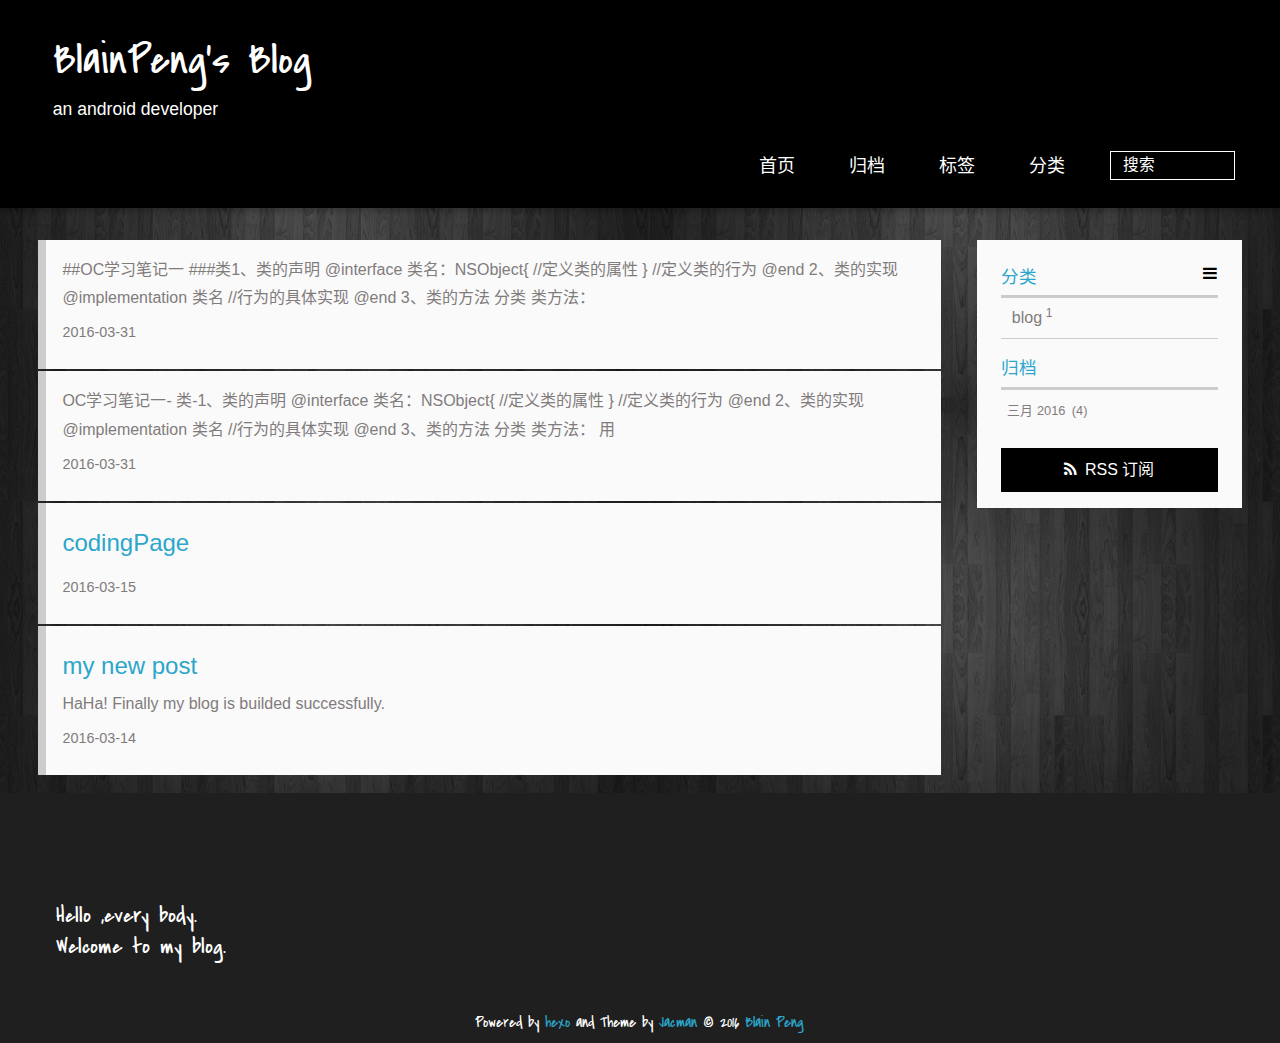
==== commit 52fa9c09: "Site updated: 2016-04-01 00:27:48" ====
--- a/index.html
+++ b/index.html
@@ -76,6 +76,86 @@
   
 <section class="post" itemscope itemprop="blogitem">
   
+    <a href="/2016/03/31/OC学习笔记一/" title="" itemprop="url">
+  
+    <h1 itemprop="name"></h1>
+    
+     
+           <p itemprop="description" >##OC学习笔记一
+###类1、类的声明
+@interface 类名：NSObject{
+
+//定义类的属性
+
+}
+//定义类的行为
+
+@end
+2、类的实现  
+@implementation 类名
+
+//行为的具体实现
+
+@end
+3、类的方法
+
+分类
+
+类方法：      </p>
+        
+    
+    <time datetime="2016-03-31T15:49:49.520Z" itemprop="datePublished">2016-03-31</time>
+  </a>
+</section>
+
+
+
+
+
+
+  
+<section class="post" itemscope itemprop="blogitem">
+  
+    <a href="/2016/03/31/OC_01/" title="" itemprop="url">
+  
+    <h1 itemprop="name"></h1>
+    
+     
+           <p itemprop="description" >OC学习笔记一-
+类-1、类的声明
+@interface 类名：NSObject{
+
+//定义类的属性
+
+}
+//定义类的行为
+
+@end
+2、类的实现  
+@implementation 类名
+
+//行为的具体实现
+
+@end
+3、类的方法
+
+分类
+
+类方法：        用</p>
+        
+    
+    <time datetime="2016-03-31T15:33:33.978Z" itemprop="datePublished">2016-03-31</time>
+  </a>
+</section>
+
+
+
+
+
+
+  
+<section class="post" itemscope itemprop="blogitem">
+  
     <a href="/2016/03/15/codingPage/" title="codingPage" itemprop="url">
   
     <h1 itemprop="name">codingPage</h1>
@@ -113,26 +193,6 @@
 
 
 
-  
-<section class="post" itemscope itemprop="blogitem">
-  
-    <a href="/2016/03/14/hello-world/" title="Hello World" itemprop="url">
-  
-    <h1 itemprop="name">Hello World</h1>
-    
-     
-           <p itemprop="description" >Welcome to Hexo! This is your very first post. Check documentation for more info. If you get any problems when using Hexo, you can find the </p>
-        
-    
-    <time datetime="2016-03-14T12:42:11.532Z" itemprop="datePublished">2016-03-14</time>
-  </a>
-</section>
-
-
-
-
-
-
 
 </div>
       <div class="openaside"><a class="navbutton" href="#" title="显示侧边栏"></a></div>
@@ -162,7 +222,7 @@
   
   <div class="archiveslist">
     <p class="asidetitle"><a href="/archives">归档</a></p>
-      <ul class="archive-list"><li class="archive-list-item"><a class="archive-list-link" href="/archives/2016/03/">三月 2016</a><span class="archive-list-count">3</span></li></ul>
+      <ul class="archive-list"><li class="archive-list-item"><a class="archive-list-link" href="/archives/2016/03/">三月 2016</a><span class="archive-list-count">4</span></li></ul>
   </div>
 
 
